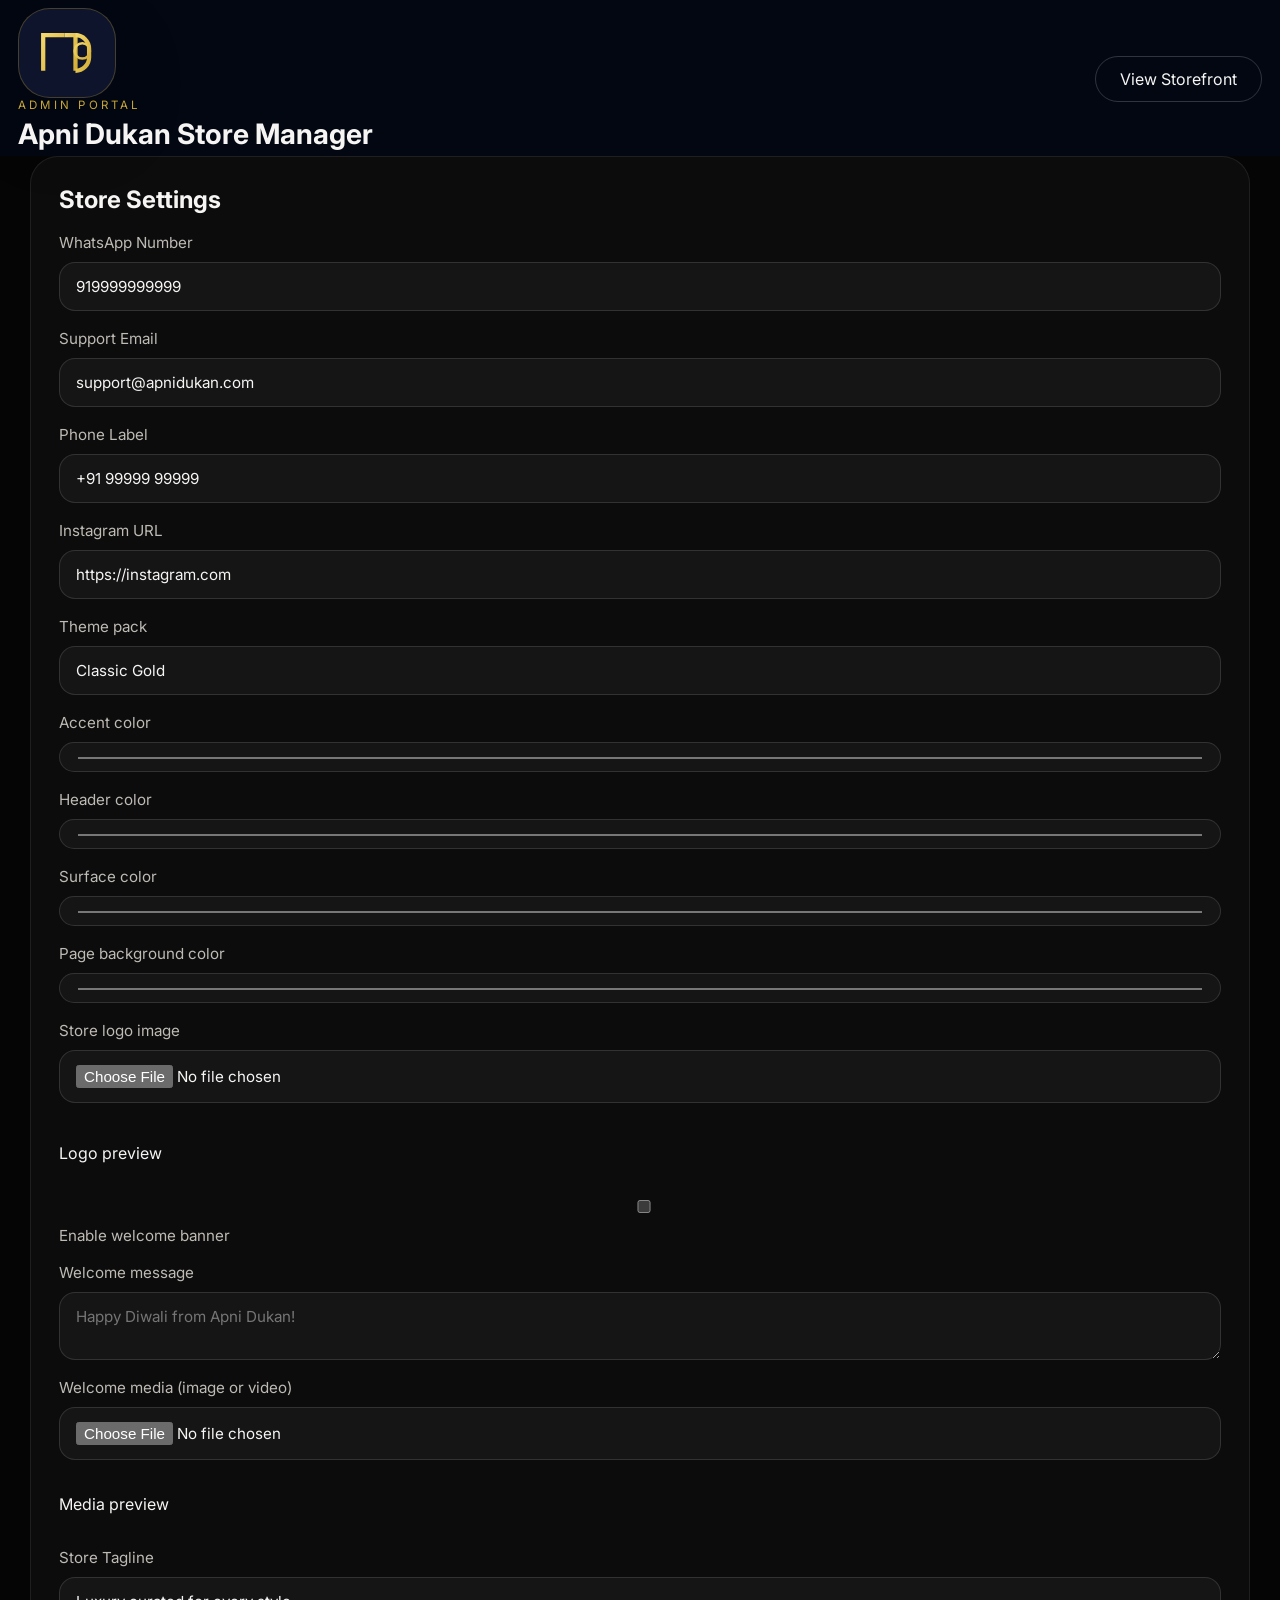
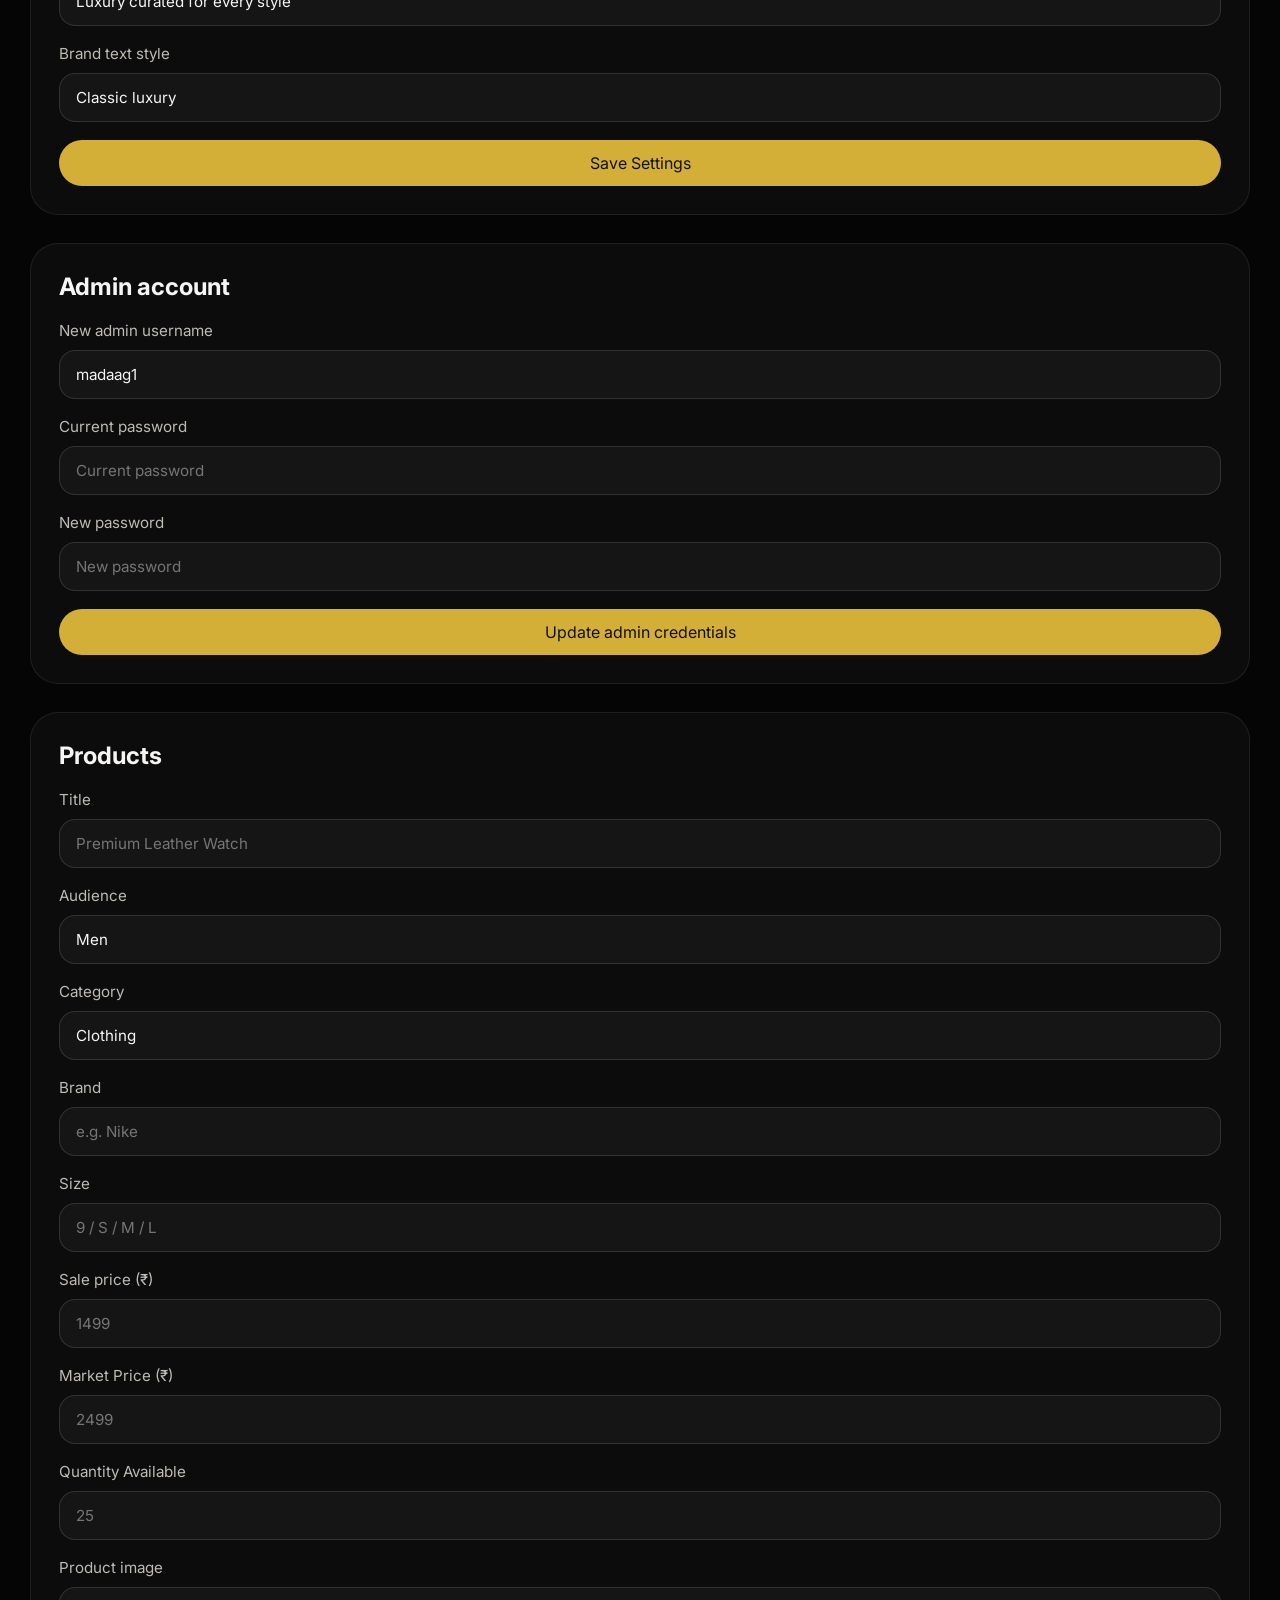
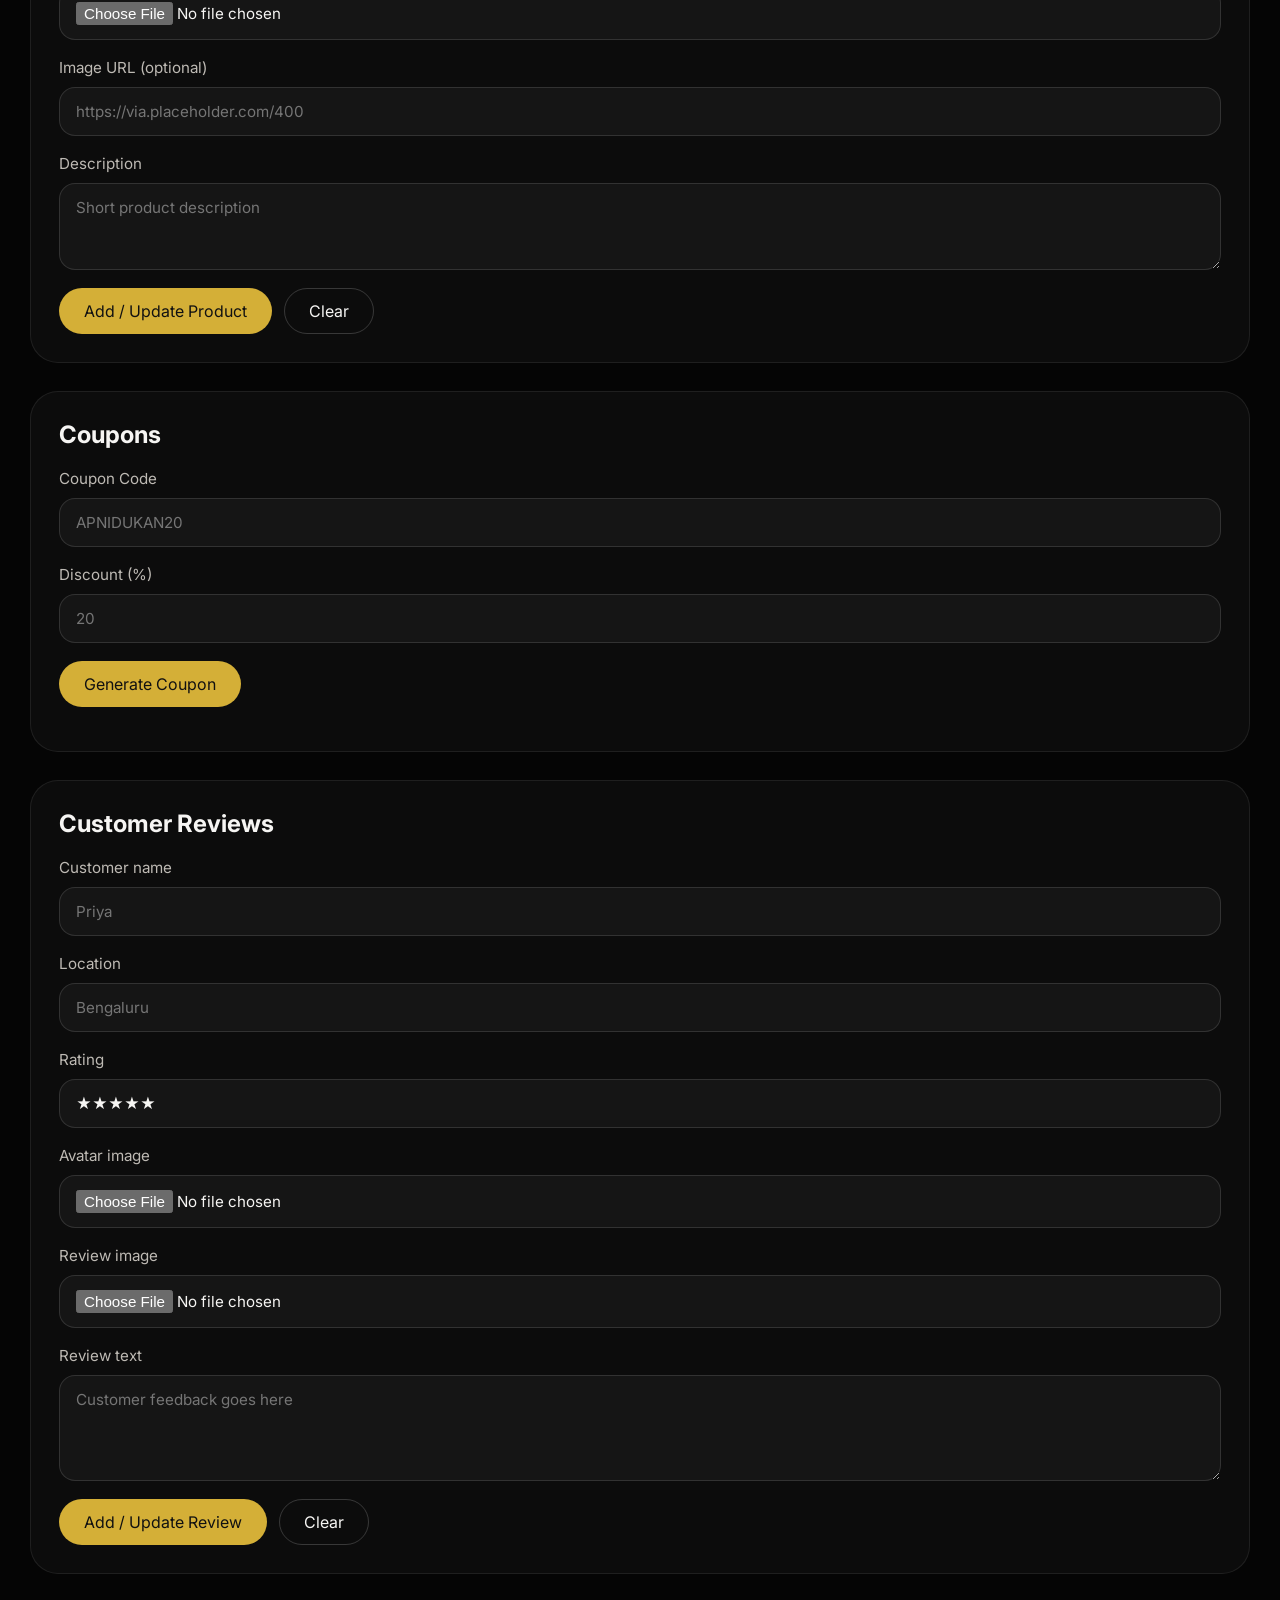
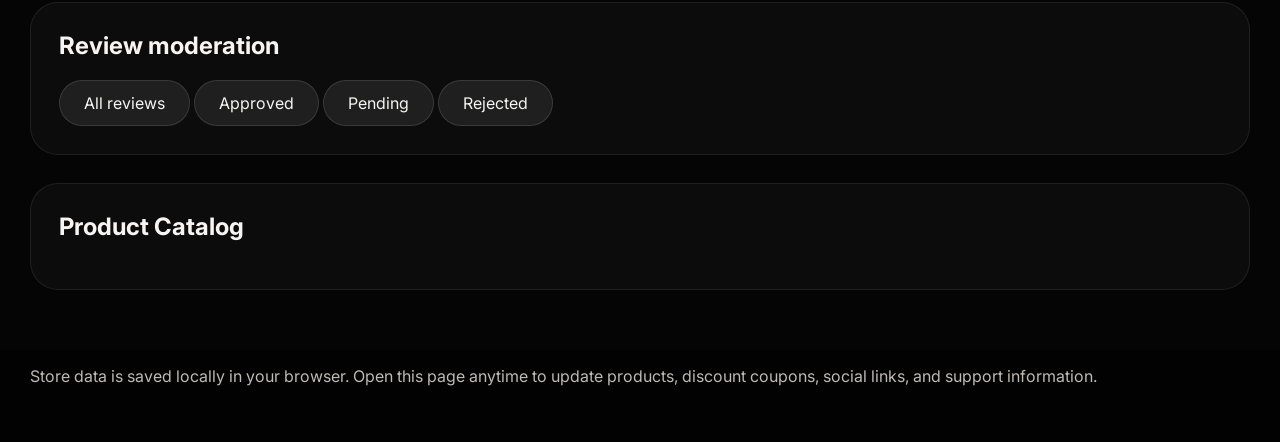
==== admin.html @ c13f2eea "Initial commit" ====
<!DOCTYPE html>
<html lang="en">
<head>
  <meta charset="UTF-8" />
  <meta name="viewport" content="width=device-width, initial-scale=1.0" />
  <title>Apni Dukan Admin Portal</title>
  <link rel="preconnect" href="https://fonts.googleapis.com" />
  <link rel="preconnect" href="https://fonts.gstatic.com" crossorigin />
  <link href="https://fonts.googleapis.com/css2?family=Inter:wght@400;500;600;700;800&display=swap" rel="stylesheet" />
  <link rel="stylesheet" href="styles.css" />
</head>
<body class="admin-body">
  <header class="admin-header">
    <div class="admin-brand">
      <div class="logo-mark admin-logo-mark">
        <svg viewBox="0 0 160 120" class="logo-svg" aria-hidden="true">
          <defs>
            <linearGradient id="goldGradAdmin" x1="0%" y1="0%" x2="100%" y2="100%">
              <stop offset="0%" stop-color="#f4d86c" />
              <stop offset="100%" stop-color="#d4af37" />
            </linearGradient>
          </defs>
          <g fill="none" stroke="url(#goldGradAdmin)" stroke-width="10">
            <path d="M24 102 L24 18 L74 18" />
            <path d="M74 18 L100 18 L100 102" />
            <path d="M100 18 A32 32 0 0 1 132 50 L132 70 A32 32 0 0 1 100 102" />
          </g>
          <circle cx="116" cy="55" r="18" fill="none" stroke="url(#goldGradAdmin)" stroke-width="6" />
          <line x1="116" y1="55" x2="116" y2="42" stroke="url(#goldGradAdmin)" stroke-width="4" />
          <line x1="116" y1="55" x2="130" y2="55" stroke="url(#goldGradAdmin)" stroke-width="4" />
        </svg>
      </div>
      <div>
        <p class="eyebrow">Admin Portal</p>
        <h1>Apni Dukan Store Manager</h1>
      </div>
    </div>
    <a class="button button-ghost" href="index.html">View Storefront</a>
  </header>

  <main class="admin-main">
    <section class="admin-panel">
      <div class="admin-section">
        <h2>Store Settings</h2>
        <form id="settingsForm" class="form-grid">
          <label>
            WhatsApp Number
            <input type="text" id="whatsappNumber" placeholder="919999999999" />
          </label>
          <label>
            Support Email
            <input type="email" id="supportEmail" placeholder="support@apnidukan.com" />
          </label>
          <label>
            Phone Label
            <input type="text" id="supportPhone" placeholder="+91 99999 99999" />
          </label>
          <label>
            Instagram URL
            <input type="url" id="instagramUrl" placeholder="https://instagram.com/apnidukan" />
          </label>
          <label>
            Theme pack
            <select id="themePack">
              <option value="default">Classic Gold</option>
              <option value="midnight">Midnight Luxe</option>
              <option value="ivory">Ivory Premium</option>
              <option value="noir">Noir Elegance</option>
            </select>
          </label>
          <label>
            Accent color
            <input type="color" id="accentColor" value="#d4af37" />
          </label>
          <label>
            Header color
            <input type="color" id="headerColor" value="#05070f" />
          </label>
          <label>
            Surface color
            <input type="color" id="surfaceColor" value="rgba(255,255,255,0.05)" />
          </label>
          <label>
            Page background color
            <input type="color" id="backgroundColor" value="#050505" />
          </label>
          <label>
            Store logo image
            <input type="file" id="logoUpload" accept="image/*" />
          </label>
          <div class="logo-preview">
            <p>Logo preview</p>
            <img id="logoPreview" src="" alt="Logo preview" />
          </div>
          <label class="checkbox-label">
            <input type="checkbox" id="welcomeEnabled" />
            Enable welcome banner
          </label>
          <label>
            Welcome message
            <textarea id="welcomeMessage" rows="2" placeholder="Happy Diwali from Apni Dukan!"></textarea>
          </label>
          <label>
            Welcome media (image or video)
            <input type="file" id="welcomeMediaUpload" accept="image/*,video/*" />
          </label>
          <div class="welcome-preview">
            <p>Media preview</p>
            <div id="welcomeMediaPreview" class="welcome-media-preview"></div>
          </div>
          <label>
            Store Tagline
            <input type="text" id="storeTagline" placeholder="Luxury curated for every style" />
          </label>
          <label>
            Brand text style
            <select id="brandTextStyle">
              <option value="classic">Classic luxury</option>
              <option value="glam">Glam gold</option>
              <option value="modern">Modern luxe</option>
            </select>
          </label>
          <button type="button" class="button button-primary" id="saveSettings">Save Settings</button>
        </form>
      </div>

      <div class="admin-section">
        <h2>Admin account</h2>
        <form id="adminAccountForm" class="form-grid">
          <label>
            New admin username
            <input type="text" id="newAdminUsername" placeholder="madaag1" />
          </label>
          <label>
            Current password
            <input type="password" id="currentAdminPassword" placeholder="Current password" />
          </label>
          <label>
            New password
            <input type="password" id="newAdminPassword" placeholder="New password" />
          </label>
          <button type="button" class="button button-primary" id="saveAdminAccount">Update admin credentials</button>
        </form>
      </div>

      <div class="admin-section">
        <h2>Products</h2>
        <form id="productForm" class="form-grid">
          <label>
            Title
            <input type="text" id="productTitle" placeholder="Premium Leather Watch" required />
          </label>
          <label>
            Audience
            <select id="productAudience">
              <option value="Men">Men</option>
              <option value="Women">Women</option>
              <option value="Kids">Kids</option>
              <option value="Unisex">Unisex</option>
            </select>
          </label>
          <label>
            Category
            <select id="productCategory">
              <option value="Clothing">Clothing</option>
              <option value="Footwear">Footwear</option>
              <option value="Watches">Watches</option>
              <option value="Sunglasses">Sunglasses</option>
              <option value="Perfume">Perfume</option>
              <option value="Belts">Belts</option>
              <option value="Wallets">Wallets</option>
              <option value="Handbags">Handbags</option>
              <option value="Tie">Tie</option>
              <option value="Brooch">Brooch</option>
              <option value="Accessories">Accessories</option>
              <option value="Home">Home</option>
              <option value="Other">Other</option>
            </select>
          </label>
          <label>
            Brand
            <input type="text" id="productBrand" placeholder="e.g. Nike" />
          </label>
          <label>
            Size
            <input type="text" id="productSize" placeholder="9 / S / M / L" />
          </label>
          <label>
            Sale price (₹)
            <input type="number" id="productPrice" placeholder="1499" required />
          </label>
          <label>
            Market Price (₹)
            <input type="number" id="productMarketPrice" placeholder="2499" required />
          </label>
          <label>
            Quantity Available
            <input type="number" id="productQty" placeholder="25" required />
          </label>
          <label>
            Product image
            <input type="file" id="productImageUpload" accept="image/*" />
          </label>
          <label>
            Image URL (optional)
            <input type="url" id="productImage" placeholder="https://via.placeholder.com/400" />
          </label>
          <label class="span-full">
            Description
            <textarea id="productDescription" rows="3" placeholder="Short product description"></textarea>
          </label>
          <div class="button-row span-full">
            <button type="button" class="button button-primary" id="saveProduct">Add / Update Product</button>
            <button type="button" class="button button-ghost" id="clearProduct">Clear</button>
          </div>
        </form>
      </div>

      <div class="admin-section">
        <h2>Coupons</h2>
        <form id="couponForm" class="form-grid">
          <label>
            Coupon Code
            <input type="text" id="couponCode" placeholder="APNIDUKAN20" />
          </label>
          <label>
            Discount (%)
            <input type="number" id="couponDiscount" placeholder="20" />
          </label>
          <div class="button-row span-full">
            <button type="button" class="button button-primary" id="generateCoupon">Generate Coupon</button>
          </div>
        </form>
        <div class="coupon-list" id="couponList"></div>
      </div>

      <div class="admin-section">
        <h2>Customer Reviews</h2>
        <form id="testimonialForm" class="form-grid">
          <label>
            Customer name
            <input type="text" id="testimonialName" placeholder="Priya" required />
          </label>
          <label>
            Location
            <input type="text" id="testimonialLocation" placeholder="Bengaluru" required />
          </label>
          <label>
            Rating
            <select id="testimonialRating">
              <option value="5">★★★★★</option>
              <option value="4">★★★★☆</option>
              <option value="3">★★★☆☆</option>
              <option value="2">★★☆☆☆</option>
              <option value="1">★☆☆☆☆</option>
            </select>
          </label>
          <label>
            Avatar image
            <input type="file" id="testimonialAvatarUpload" accept="image/*" />
          </label>
          <label>
            Review image
            <input type="file" id="testimonialImageUpload" accept="image/*" />
          </label>
          <label class="span-full">
            Review text
            <textarea id="testimonialQuote" rows="4" placeholder="Customer feedback goes here" required></textarea>
          </label>
          <div class="button-row span-full">
            <button type="button" class="button button-primary" id="saveTestimonial">Add / Update Review</button>
            <button type="button" class="button button-ghost" id="clearTestimonial">Clear</button>
          </div>
        </form>
        <div id="testimonialList" class="product-list"></div>
      </div>

      <div class="admin-section">
        <h2>Review moderation</h2>
        <div class="review-controls">
          <button type="button" class="button button-secondary" id="showAllReviews">All reviews</button>
          <button type="button" class="button button-secondary" id="showApprovedReviews">Approved</button>
          <button type="button" class="button button-secondary" id="showPendingReviews">Pending</button>
          <button type="button" class="button button-secondary" id="showRejectedReviews">Rejected</button>
        </div>
      </div>

      <div class="admin-section">
        <h2>Product Catalog</h2>
        <div id="productList" class="product-list"></div>
      </div>
    </section>
  </main>

  <footer class="admin-footer">
    <p>Store data is saved locally in your browser. Open this page anytime to update products, discount coupons, social links, and support information.</p>
  </footer>

  <script src="admin.js"></script>
</body>
</html>
---- styles.css ----
:root {
  color-scheme: dark;
  --bg: #050505;
  --surface: rgba(255,255,255,.05);
  --surface-strong: rgba(255,255,255,.1);
  --header-bg: rgba(3,8,20,0.95);
  --text: #f6f5f3;
  --muted: #bebab4;
  --accent: #d4af37;
  --accent-soft: rgba(212,175,55,.18);
  --border: rgba(255,255,255,.08);
  --radius: 24px;
  font-family: 'Inter', sans-serif;
}

.site-header,
.admin-header {
  background: var(--header-bg, rgba(3, 8, 20, 0.95));
}

.site-main,
.admin-main,
.admin-panel {
  background: var(--bg);
}

.section-surface,
.product-card,
.review-preview-image,
.form-grid input,
.form-grid select,
.form-grid textarea,
.button,
.button-ghost,
.toast-message {
  background: var(--surface);
}

html, body {
  margin: 0;
  min-height: 100%;
  background: var(--bg-gradient, linear-gradient(180deg, #070707 0%, #020202 100%));
  color: var(--text);
}

* {
  box-sizing: border-box;
}

img {
  max-width: 100%;
  display: block;
}

a {
  color: inherit;
  text-decoration: none;
}

a:hover {
  color: #fff;
}

button, input, select, textarea {
  font: inherit;
}

.site-header, .admin-header {
  width: 100%;
  max-width: none;
  margin: 0;
  padding: 8px 18px 6px;
  display: flex;
  justify-content: space-between;
  gap: 16px;
  align-items: center;
}

.site-header {
  flex-direction: column;
  align-items: stretch;
  gap: 8px;
}

.site-header-top {
  display: flex;
  align-items: center;
  justify-content: space-between;
  gap: 18px;
  flex-wrap: wrap;
}

.primary-nav {
  display: flex;
  flex-wrap: wrap;
  gap: 14px;
  padding: 10px 0 0;
  border-top: 1px solid rgba(255,255,255,.08);
}

.primary-nav a {
  color: var(--muted);
  font-size: 0.94rem;
  font-weight: 600;
  padding: 10px 12px;
  border-radius: 999px;
  transition: background .2s ease, color .2s ease;
}

.primary-nav a:hover {
  color: #fff;
  background: rgba(212,175,55,.14);
}

.search-bar {
  display: flex;
  align-items: center;
  width: 440px;
  max-width: 100%;
  background: rgba(255,255,255,.08);
  border: 1px solid rgba(255,255,255,.12);
  border-radius: 999px;
  overflow: hidden;
}

.search-bar input {
  flex: 1;
  border: none;
  outline: none;
  padding: 14px 16px;
  background: transparent;
  color: var(--text);
}

.search-bar input::placeholder {
  color: rgba(255,255,255,.62);
}

.search-bar button {
  border: none;
  background: rgba(212,175,55,.95);
  color: #0c1017;
  font-weight: 700;
  padding: 13px 18px;
  border-radius: 0 999px 999px 0;
  cursor: pointer;
}

.header-actions {
  display: flex;
  gap: 12px;
  flex-wrap: wrap;
  align-items: center;
}

.header-link {
  color: var(--muted);
  font-size: .95rem;
  font-weight: 600;
  padding: 10px 14px;
  border-radius: 999px;
  border: 1px solid transparent;
  transition: background .2s ease, color .2s ease, border-color .2s ease;
}

.header-link:hover {
  color: #fff;
  background: rgba(255,255,255,.08);
}

.header-cart {
  color: #0c1017;
  background: #f3d980;
  border-color: rgba(212,175,55,.28);
}

.header-cart:hover {
  background: #ffe27d;
}

.site-header .brand {
  gap: 14px;
}

.brand {
  display: flex;
  align-items: center;
  gap: 18px;
}

.logo-mark {
  display: inline-flex;
  align-items: center;
  gap: 12px;
  padding: 12px 16px;
  border: 1px solid rgba(212, 175, 55, 0.28);
  border-radius: 32px;
  background: rgba(16, 23, 48, 0.88);
  box-shadow: 0 32px 72px rgba(0, 0, 0, 0.18);
}

.logo-svg {
  width: 68px;
  height: 68px;
}

.logo-copy {
  display: grid;
  line-height: 1.1;
}

.logo-copy .eyebrow {
  margin: 0;
  font-size: 0.78rem;
  color: rgba(255, 255, 255, 0.72);
  letter-spacing: 0.26em;
  text-transform: uppercase;
}

.logo-copy strong {
  font-size: 1.15rem;
  color: #f4e7a4;
  letter-spacing: 0.08em;
}

.nav-dropdown {
  position: relative;
}

.dropdown-toggle {
  display: inline-flex;
  align-items: center;
  gap: 6px;
  padding: 10px 14px;
  border-radius: 999px;
  border: none;
  background: rgba(255,255,255,.08);
  color: var(--muted);
  cursor: pointer;
  transition: background .2s ease, color .2s ease;
}

.dropdown-toggle:hover,
.dropdown-toggle:focus {
  background: rgba(212,175,55,.14);
  color: #fff;
}

.dropdown-menu {
  position: absolute;
  top: 100%;
  left: 0;
  min-width: 260px;
  padding: 16px;
  margin-top: 10px;
  border-radius: 24px;
  background: rgba(6, 12, 22, 0.98);
  border: 1px solid rgba(255,255,255,.08);
  box-shadow: 0 24px 64px rgba(0,0,0,.28);
  display: grid;
  gap: 16px;
  z-index: 80;
  opacity: 0;
  visibility: hidden;
  transform: translateY(10px);
  transition: opacity .18s ease, transform .18s ease, visibility .18s ease;
}

.nav-dropdown:hover .dropdown-menu,
.nav-dropdown:focus-within .dropdown-menu {
  opacity: 1;
  visibility: visible;
  transform: translateY(0);
}

.dropdown-column {
  display: grid;
  gap: 10px;
}

.dropdown-column strong {
  color: var(--text);
  margin-bottom: 8px;
}

.dropdown-submenu {
  grid-column: span 2;
  padding-top: 14px;
  border-top: 1px solid rgba(255,255,255,.08);
}

.submenu-items {
  display: grid;
  gap: 10px;
  margin-top: 10px;
}

.dropdown-back {
  width: 100%;
  justify-content: center;
  background: rgba(255,255,255,.05);
  border: 1px solid rgba(255,255,255,.12);
}

.dropdown-item {
  display: inline-flex;
  align-items: center;
  background: rgba(255,255,255,.05);
  color: var(--text);
  border: none;
  border-radius: 14px;
  padding: 12px 14px;
  text-align: left;
  cursor: pointer;
  transition: transform .2s ease, background .2s ease, color .2s ease;
  text-decoration: none;
}

.dropdown-item:hover {
  background: rgba(212,175,55,.16);
  color: #fff;
  transform: translateX(4px);
}

.filters-panel {
  display: grid;
  gap: 14px;
  padding: 18px;
  margin-bottom: 24px;
  border-radius: 26px;
  background: rgba(255,255,255,.04);
  border: 1px solid rgba(255,255,255,.08);
}

.filter-group {
  display: grid;
  gap: 8px;
}

.filter-group label {
  display: grid;
  gap: 8px;
  color: var(--text);
  font-size: .95rem;
}

.filters-panel input,
.filters-panel select {
  width: 100%;
  padding: 12px 14px;
  border-radius: 16px;
  border: 1px solid rgba(255,255,255,.18);
  background: rgba(255,255,255,.12);
  color: var(--text);
  outline: none;
  box-shadow: inset 0 0 0 1px rgba(255,255,255,.05);
  transition: border-color .18s ease, box-shadow .18s ease, background .18s ease;
}

.filters-panel select {
  color: #f6f5f3;
  background: rgba(18, 24, 40, .88);
  border: 1px solid rgba(255,255,255,.16);
}

.filters-panel select option {
  color: #f6f5f3;
  background: #0d1321;
}

.filters-panel input:focus,
.filters-panel select:focus {
  border-color: rgba(212,175,55,.85);
  box-shadow: 0 0 0 4px rgba(212,175,55,.12);
}

.filter-range {
  grid-template-columns: repeat(auto-fit, minmax(140px, 1fr));
}

.category-action {
  text-align: left;
  border: none;
  cursor: pointer;
  padding: 30px;
  background: rgba(255,255,255,.04);
}

.category-action:hover {
  background: rgba(212,175,55,.12);
}

.brand-text-classic {
  font-family: 'Playfair Display', serif;
  letter-spacing: 0.18em;
  text-transform: uppercase;
  color: #f8e89b;
}

.brand-text-glam {
  font-family: 'Cinzel', serif;
  letter-spacing: 0.24em;
  text-transform: uppercase;
  color: #f5d472;
  text-shadow: 0 0 12px rgba(212, 175, 55, .55);
}

.brand-text-modern {
  font-family: 'Inter', sans-serif;
  letter-spacing: 0.12em;
  text-transform: uppercase;
  color: #fff;
  font-weight: 800;
}

.admin-logo-mark {
  padding: 10px 14px;
}

.eyebrow {
  text-transform: uppercase;
  letter-spacing: .28em;
  font-size: .72rem;
  color: rgba(212, 175, 55, 0.95);
  margin: 0 0 8px;
}

.site-header {
  background: var(--header-bg, rgba(3, 8, 20, 0.88));
  position: sticky;
  top: 0;
  z-index: 20;
  backdrop-filter: blur(18px);
  border-bottom: 1px solid rgba(255, 255, 255, 0.08);
}

body {
  background: radial-gradient(circle at top, rgba(212, 175, 55, 0.14), transparent 30%), linear-gradient(180deg, #05070f 0%, #090d1e 100%);
}

.button-primary {
  background: var(--accent);
  color: #0d101a;
}

.button-secondary,
.button-ghost {
  background: rgba(255, 255, 255, 0.08);
  color: var(--text);
  border-color: rgba(212, 175, 55, 0.18);
}

.login-card {
  background: rgba(255,255,255,.05);
  border: 1px solid rgba(255,255,255,.12);
  border-radius: 28px;
  padding: 28px;
  max-width: 520px;
  margin: 0 auto;
}

.login-card form {
  display: grid;
  gap: 18px;
}

.login-card label {
  display: grid;
  gap: 10px;
  font-weight: 500;
  color: var(--text);
}

.login-card input {
  width: 100%;
  border: 1px solid rgba(255,255,255,.18);
  border-radius: 16px;
  padding: 14px 16px;
  background: rgba(255,255,255,.06);
  color: var(--text);
}

.login-card input::placeholder {
  color: rgba(255,255,255,.55);
}

.login-note {
  margin-top: 12px;
  color: var(--muted);
  font-size: .95rem;
}

.product-card {
  display: grid;
  gap: 18px;
  padding: 18px;
  border-radius: 26px;
  background: rgba(255,255,255,.05);
  border: 1px solid rgba(255,255,255,.08);
}

.product-type-label {
  display: inline-flex;
  align-items: center;
  gap: 10px;
  font-size: .95rem;
  color: var(--muted);
}

.product-price-row {
  display: flex;
  flex-wrap: wrap;
  gap: 16px;
  align-items: baseline;
}

.product-price-row .product-price {
  font-size: 1.4rem;
  font-weight: 800;
}

.product-price-row .product-market {
  text-decoration: line-through;
  color: rgba(255,255,255,.65);
}

.product-discount {
  color: var(--accent);
  font-weight: 700;
}

.product-detail {
  margin: 8px 0 0;
  color: rgba(255,255,255,.78);
  font-size: .95rem;
  line-height: 1.5;
}

.testimonial-image {
  width: 100%;
  border-radius: 20px;
  margin-top: 18px;
  max-height: 260px;
  object-fit: cover;
}

.product-info {
  display: grid;
  gap: 18px;
}

.product-actions {
  display: flex;
  flex-wrap: wrap;
  align-items: center;
  justify-content: space-between;
  gap: 12px;
}

.product-grid {
  display: grid;
  grid-template-columns: repeat(auto-fit, minmax(280px, 1fr));
  gap: 24px;
}

@media (min-width: 1300px) {
  .product-grid {
    grid-template-columns: repeat(4, minmax(240px, 1fr));
  }
}

@media (max-width: 780px) {
  .hero-actions,
  .product-actions,
  .header-actions,
  .hero-features,
  .login-extra-actions,
  .login-toggle {
    flex-direction: column;
    align-items: stretch;
  }
}

.login-card {
  background: rgba(255,255,255,.05);
  border: 1px solid rgba(255,255,255,.12);
  border-radius: 28px;
  padding: 28px;
  max-width: 620px;
  margin: 0 auto;
}

.login-toggle {
  display: flex;
  gap: 10px;
  margin-bottom: 22px;
  flex-wrap: wrap;
}

.tab-button {
  flex: 1;
  min-width: 120px;
  border: 1px solid rgba(255,255,255,.16);
  border-radius: 999px;
  padding: 12px 16px;
  background: rgba(255,255,255,.06);
  color: var(--text);
  cursor: pointer;
  transition: background .2s ease, color .2s ease, border-color .2s ease;
}

.tab-button.active {
  background: var(--accent);
  color: #0d101a;
  border-color: rgba(255,255,255,.18);
}

.form-row {
  display: grid;
  gap: 18px;
}

.hidden {
  display: none !important;
}

.login-card label {
  display: grid;
  gap: 12px;
  font-weight: 500;
  color: var(--text);
}

.login-card input {
  width: 100%;
  border: 1px solid rgba(255,255,255,.18);
  border-radius: 16px;
  padding: 14px 16px;
  background: rgba(255,255,255,.06);
  color: var(--text);
}

.login-card input::placeholder {
  color: rgba(255,255,255,.55);
}

.login-extra-actions {
  display: flex;
  flex-wrap: wrap;
  gap: 12px;
}

.login-note {
  margin-top: 14px;
  color: var(--muted);
  font-size: .95rem;
}

.review-preview-top {
  display: flex;
  justify-content: space-between;
  flex-wrap: wrap;
  gap: 12px;
  align-items: center;
}

.review-status-badge {
  padding: 6px 12px;
  border-radius: 999px;
  font-size: .85rem;
  font-weight: 700;
  text-transform: uppercase;
  letter-spacing: .08em;
}

.review-status-badge.approved {
  background: rgba(40, 167, 69, .16);
  color: #28a745;
}

.review-status-badge.pending {
  background: rgba(255, 193, 7, .16);
  color: #ffc107;
}

.review-status-badge.rejected {
  background: rgba(220, 53, 69, .16);
  color: #dc3545;
}

.review-row {
  border: 1px solid rgba(255,255,255,.08);
  border-radius: 22px;
  padding: 20px;
  margin-bottom: 18px;
  background: rgba(255,255,255,.04);
}

.review-row.review-status-rejected {
  opacity: .85;
}

.review-preview-image {
  margin-top: 14px;
  width: 100%;
  border-radius: 18px;
  border: 1px solid rgba(255,255,255,.12);
  max-height: 260px;
  object-fit: cover;
}

.theme-default {
  --bg: #050505;
  --surface: rgba(255,255,255,.05);
  --surface-strong: rgba(255,255,255,.1);
  --text: #f6f5f3;
  --muted: #bebab4;
  --accent: #d4af37;
  --border: rgba(255,255,255,.08);
  --bg-gradient: radial-gradient(circle at top, rgba(212,175,55,.12), transparent 30%), linear-gradient(180deg, #070707 0%, #020202 100%);
}

.theme-midnight {
  --bg: #070c19;
  --surface: rgba(255,255,255,.06);
  --surface-strong: rgba(255,255,255,.12);
  --text: #f8f4ea;
  --muted: #cbbf9a;
  --accent: #ffd36e;
  --border: rgba(255,255,255,.1);
  --bg-gradient: radial-gradient(circle at top, rgba(255,211,134,.14), transparent 28%), linear-gradient(180deg, #050919 0%, #070e21 100%);
}

.theme-ivory {
  --bg: #f8f4ec;
  --surface: rgba(18, 21, 31, .08);
  --surface-strong: rgba(18, 21, 31, .12);
  --text: #10121a;
  --muted: #5e5a54;
  --accent: #b98d30;
  --border: rgba(16, 20, 31, .12);
  --bg-gradient: linear-gradient(180deg, #fbf7f2 0%, #eae2d2 100%);
}

.theme-noir {
  --bg: #040509;
  --surface: rgba(255,255,255,.05);
  --surface-strong: rgba(255,255,255,.12);
  --text: #eef0f5;
  --muted: #a8a9b3;
  --accent: #c6a76d;
  --border: rgba(255,255,255,.1);
  --bg-gradient: radial-gradient(circle at top, rgba(198,167,109,.12), transparent 24%), linear-gradient(180deg, #020204 0%, #07090f 100%);
}

body {
  background: var(--bg-gradient);
  color: var(--text);
  min-height: 100vh;
}

.site-header {
  background: rgba(3, 8, 20, 0.95);
  position: sticky;
  top: 0;
  z-index: 50;
  backdrop-filter: blur(18px);
  border-bottom: 1px solid rgba(255,255,255,.08);
  box-shadow: 0 18px 60px rgba(0,0,0,.25);
}

.floating-actions {
  position: fixed;
  right: 24px;
  bottom: 24px;
  display: grid;
  align-items: end;
  gap: 14px;
  z-index: 40;
}

.floating-button {
  display: inline-flex;
  align-items: center;
  justify-content: center;
  gap: 10px;
  min-width: 54px;
  padding: 10px;
  border-radius: 999px;
  overflow: hidden;
  width: 54px;
  text-align: center;
  transition: width .22s ease, transform .22s ease, box-shadow .22s ease, background .22s ease, border-color .22s ease;
}

.floating-button:hover {
  width: 170px;
  justify-content: space-between;
}

.floating-button .floating-label {
  opacity: 0;
  width: 0;
  white-space: nowrap;
  overflow: hidden;
  transition: opacity .18s ease, width .18s ease;
}

.floating-button:hover .floating-label {
  opacity: 1;
  width: auto;
}
  color: #fff;
  font-weight: 700;
  letter-spacing: .03em;
  box-shadow: 0 24px 70px rgba(0,0,0,.24);
  border: 1px solid rgba(255,255,255,.1);
  backdrop-filter: blur(12px);
  background: rgba(9, 14, 26, 0.92);
  transition: transform .22s ease, box-shadow .22s ease, background .22s ease, border-color .22s ease;
}

.floating-button:hover {
  transform: translateY(-2px);
  box-shadow: 0 30px 90px rgba(0,0,0,.28);
  background: rgba(12, 20, 35, 0.96);
  border-color: rgba(255,255,255,.14);
}

.floating-button .icon {
  width: 26px;
  height: 26px;
  display: inline-flex;
  align-items: center;
  justify-content: center;
  border-radius: 50%;
  background: rgba(255,255,255,.12);
  box-shadow: inset 0 0 0 1px rgba(255,255,255,.08);
  flex-shrink: 0;
}

.floating-label {
  display: inline-flex;
  align-items: center;
  gap: 8px;
}

.button-instagram {
  background: linear-gradient(135deg, #feda75 0%, #fa7e1e 28%, #d62976 54%, #962fbf 82%, #4f5bd5 100%);
  border-color: transparent;
}

.button-whatsapp {
  background: linear-gradient(135deg, #25d366 0%, #1da851 55%, #128c7e 100%);
  border-color: transparent;
}

.button-home {
  background: rgba(255,255,255,.1);
  color: #fff;
  border-color: rgba(255,255,255,.16);
}

.button-home:hover {
  background: rgba(255,255,255,.16);
}

.topnav a {
  color: rgba(255,255,255,.82);
  transition: color .2s ease, transform .2s ease;
}

.topnav a:hover {
  color: #fff;
  transform: translateY(-1px);
}

.hero-tag {
  display: inline-flex;
  align-items: center;
  gap: 10px;
  margin-bottom: 18px;
  font-size: .92rem;
  letter-spacing: .18em;
  text-transform: uppercase;
  color: var(--accent);
}

.hero-subtitle {
  display: block;
  margin-top: 10px;
  font-size: 1.1rem;
  font-weight: 400;
  color: var(--muted);
}

.hero-actions {
  display: flex;
  flex-wrap: wrap;
  gap: 16px;
  margin-top: 30px;
}

.hero-features {
  margin-top: 28px;
  display: grid;
  grid-template-columns: repeat(3, minmax(140px, 1fr));
  gap: 14px;
}

.hero-features span {
  padding: 16px 20px;
  border-radius: 16px;
  background: rgba(255,255,255,.06);
  border: 1px solid rgba(255,255,255,.1);
  box-shadow: inset 0 0 0 1px rgba(255,255,255,.01);
}

.hero-features span {
  padding: 14px 16px;
  border-radius: 18px;
  background: rgba(255,255,255,.05);
  color: var(--text);
  text-align: center;
  font-size: .95rem;
  border: 1px solid rgba(255,255,255,.08);
}

.visual-card {
  position: relative;
  padding: 34px;
  border-radius: 40px;
  overflow: hidden;
  background: linear-gradient(180deg, rgba(255,255,255,.08), rgba(255,255,255,.01));
  border: 1px solid rgba(255,255,255,.08);
  min-height: 440px;
  display: flex;
  flex-direction: column;
  justify-content: space-between;
  box-shadow: 0 40px 90px rgba(0,0,0,.18);
}

.visual-spotlight {
  position: absolute;
  inset: 0;
  background: radial-gradient(circle at top left, rgba(212, 175, 55, 0.18), transparent 32%),
              radial-gradient(circle at bottom right, rgba(255, 255, 255, 0.08), transparent 25%);
  pointer-events: none;
}

.visual-content {
  position: relative;
  z-index: 1;
}

.visual-content .eyebrow {
  margin-bottom: 18px;
}

.visual-content h3 {
  margin: 0 0 14px;
  font-size: 2rem;
}

.visual-meta {
  display: flex;
  align-items: center;
  gap: 14px;
  margin: 22px 0;
}

.visual-meta span {
  border-radius: 999px;
  padding: 10px 14px;
  background: rgba(255,255,255,.05);
}

.visual-meta .badge {
  background: rgba(212,175,55,.18);
  color: var(--accent);
  font-weight: 700;
}

.hero-visual {
  position: relative;
}

.hero-copy h2 {
  margin: 0;
  font-family: 'Playfair Display', serif;
  font-size: clamp(3rem, 4vw, 4.8rem);
  line-height: 1.02;
}

.hero-copy p {
  max-width: 620px;
  margin: 24px 0;
  color: var(--muted);
  font-size: 1.05rem;
  line-height: 1.9;
}

.logo-preview {
  display: grid;
  gap: 10px;
  margin-top: 6px;
}

.logo-preview img {
  width: 160px;
  max-width: 100%;
  border-radius: 16px;
  border: 1px solid rgba(255,255,255,.12);
  background: rgba(255,255,255,.04);
}

.admin-body.theme-ivory .admin-header,
.admin-body.theme-noir .admin-header,
.admin-body.theme-midnight .admin-header,
.admin-body.theme-default .admin-header {
  background: rgba(3, 8, 20, 0.85);
}


.site-logo {
  width: 72px;
  height: auto;
  display: block;
  border-radius: 18px;
}

.logo-preview {
  display: grid;
  gap: 10px;
  margin-top: 6px;
}

.logo-preview img {
  width: 160px;
  max-width: 100%;
  border-radius: 16px;
  border: 1px solid rgba(255,255,255,.12);
  background: rgba(255,255,255,.04);
}

.admin-body.theme-ivory .admin-header,
.admin-body.theme-noir .admin-header,
.admin-body.theme-midnight .admin-header,
.admin-body.theme-default .admin-header {
  background: rgba(3, 8, 20, 0.85);
}

.hero-card {
  background: rgba(255,255,255,.04);
  border: 1px solid rgba(255,255,255,.08);
  padding: 36px;
  min-height: 340px;
}

.site-header h1, .admin-header h1 {
  margin: 0;
  font-size: clamp(1.5rem, 2.2vw, 2.4rem);
  line-height: 1.05;
}

.topnav {
  display: flex;
  flex-wrap: wrap;
  gap: 18px;
  align-items: center;
}

.topnav a {
  color: rgba(255,255,255,.8);
  font-size: .98rem;
  transition: color .2s ease;
}

.topnav a:hover {
  color: #fff;
}

.social-action-bar {
  display: flex;
  gap: 10px;
  align-items: center;
  margin-top: 18px;
}

.social-action-bar .button-social {
  display: inline-flex;
  align-items: center;
  gap: 10px;
  padding: 10px 16px;
  min-width: 140px;
  border-radius: 999px;
}

.button {
  display: inline-flex;
  align-items: center;
  justify-content: center;
  border-radius: 999px;
  border: 1px solid transparent;
  padding: 12px 24px;
  cursor: pointer;
  transition: transform .2s ease, background .2s ease, color .2s ease;
}

.button:hover {
  transform: translateY(-1px);
}

.button-primary {
  background: var(--accent);
  color: #111;
  border-color: transparent;
}

.button-secondary {
  background: rgba(255,255,255,.08);
  color: var(--text);
  border-color: rgba(255,255,255,.12);
}

.button-ghost {
  background: transparent;
  color: var(--text);
  border-color: rgba(255,255,255,.18);
}

.hero {
  width: 100%;
  margin: 0;
  padding: 40px 30px 60px;
  display: grid;
  grid-template-columns: 1.25fr 1fr;
  gap: 40px;
  align-items: center;
}

.hero-copy h2 {
  margin: 0;
  font-family: 'Playfair Display', serif;
  font-size: clamp(2.8rem, 4vw, 4.6rem);
  line-height: 1.02;
}

.hero-copy p {
  max-width: 620px;
  margin: 24px 0;
  color: var(--muted);
  font-size: 1rem;
  line-height: 1.8;
}

.hero-actions {
  display: flex;
  flex-wrap: wrap;
  gap: 16px;
}

.hero-visual {
  position: relative;
}

.hero-card {
  border-radius: 32px;
  background: rgba(255,255,255,.05);
  border: 1px solid rgba(255,255,255,.08);
  padding: 36px;
  min-height: 320px;
  display: flex;
  flex-direction: column;
  justify-content: space-between;
  backdrop-filter: blur(14px);
}

.product-label {
  text-transform: uppercase;
  color: var(--accent);
  font-size: .85rem;
  margin: 0 0 16px;
}

.price {
  font-size: 1.35rem;
  font-weight: 700;
}

.section {
  width: 100%;
  margin: 0;
  padding: 40px 30px;
}

.section-alt {
  background: rgba(255,255,255,.02);
  border-top: 1px solid rgba(255,255,255,.05);
}

.section-head {
  margin-bottom: 28px;
}

.section-head h2 {
  margin: 8px 0 0;
  font-size: clamp(2rem, 3vw, 3rem);
}

.category-grid, .products-grid, .feedback-grid, .support-panel, .footer-grid {
  display: grid;
  gap: 20px;
}

.category-grid {
  grid-template-columns: repeat(auto-fit,minmax(220px,1fr));
}

.category-card {
  padding: 32px;
  border-radius: 28px;
  background: rgba(255,255,255,.05);
  border: 1px solid rgba(255,255,255,.08);
}

.category-card h3 {
  margin: 0 0 12px;
}

.products-grid {
  grid-template-columns: repeat(auto-fit,minmax(220px,1fr));
}

.product-card {
  border-radius: 28px;
  overflow: hidden;
  background: rgba(255,255,255,.03);
  border: 1px solid rgba(255,255,255,.08);
  display: flex;
  flex-direction: column;
  min-height: 380px;
}

.product-card img {
  width: 100%;
  height: 240px;
  object-fit: cover;
}

.product-info {
  padding: 24px;
  flex: 1;
  display: flex;
  flex-direction: column;
  justify-content: space-between;
}

.product-info h3 {
  margin: 0 0 12px;
  font-size: 1.15rem;
}

.product-info p {
  margin: 0 0 18px;
  color: var(--muted);
  line-height: 1.7;
}

.product-pricing {
  display: flex;
  gap: 12px;
  align-items: baseline;
  flex-wrap: wrap;
}

.product-price {
  font-size: 1.2rem;
  font-weight: 700;
}

.product-market {
  color: rgba(255,255,255,.5);
  text-decoration: line-through;
}

.product-actions {
  margin-top: 18px;
  display: flex;
  justify-content: space-between;
  gap: 10px;
  flex-wrap: wrap;
}

.customer-tag {
  color: var(--accent);
  font-size: .9rem;
}

.feedback-section .feedback-grid {
  grid-template-columns: repeat(auto-fit, minmax(240px, 1fr));
}

.feedback-card {
  padding: 28px;
  border-radius: 26px;
  background: rgba(255,255,255,.05);
  border: 1px solid rgba(255,255,255,.08);
}

.feedback-card span {
  display: block;
  margin-top: 18px;
  color: var(--muted);
  font-size: .95rem;
}

.support-panel {
  grid-template-columns: repeat(auto-fit, minmax(280px, 1fr));
}

.testimonial-panel {
  width: 100%;
  padding: 32px 20px 36px;
  background: rgba(8, 12, 24, 0.95);
}

.testimonial-panel-inner {
  width: min(1200px, 100%);
  margin: 0 auto;
}

.testimonial-header {
  display: flex;
  align-items: flex-end;
  justify-content: space-between;
  gap: 16px;
  margin-bottom: 24px;
}

.testimonial-header h2 {
  margin: 0;
  color: #fff;
  font-size: clamp(1.8rem, 2.5vw, 2.6rem);
}

.testimonial-title {
  margin: 0;
  font-size: .95rem;
  letter-spacing: .18em;
  text-transform: uppercase;
  color: var(--accent);
}

.testimonial-rotator {
  position: relative;
  min-height: 220px;
  overflow: hidden;
}

.testimonial-item {
  position: absolute;
  inset: 0;
  opacity: 0;
  transform: translateY(16px);
  transition: opacity .4s ease, transform .4s ease;
  padding: 24px 24px 22px;
  background: rgba(255,255,255,.04);
  border: 1px solid rgba(255,255,255,.08);
  border-radius: 24px;
  display: grid;
  gap: 18px;
}

.testimonial-item.active {
  opacity: 1;
  position: relative;
  transform: translateY(0);
}

.testimonial-item.active {
  opacity: 1;
  position: relative;
}

.testimonial-top {
  display: flex;
  align-items: center;
  gap: 16px;
}

.testimonial-avatar {
  width: 72px;
  height: 72px;
  border-radius: 50%;
  object-fit: cover;
  border: 1px solid rgba(255,255,255,.12);
}

.testimonial-rating {
  font-size: 1rem;
  letter-spacing: .08em;
  color: #f7d768;
}

.testimonial-name {
  display: block;
  margin-top: 6px;
  color: var(--muted);
  font-size: .95rem;
}

.testimonial-item p {
  margin: 0;
  font-size: 1rem;
  color: #f7f7f7;
  line-height: 1.9;
}

.testimonial-indicators {
  display: flex;
  justify-content: center;
  gap: 10px;
  margin-top: 20px;
}

.testimonial-indicator {
  width: 12px;
  height: 12px;
  border-radius: 50%;
  background: rgba(255,255,255,.2);
  transition: background .25s ease, transform .25s ease;
}

.testimonial-indicator.active {
  background: var(--accent);
  transform: scale(1.15);
}

.site-footer {
  width: 100%;
  margin: 0 0 40px;
  padding: 42px 28px 24px;
  border-top: 1px solid rgba(255,255,255,.08);
  color: var(--muted);
  background: rgba(4, 8, 18, 0.95);
}

.footer-grid {
  display: grid;
  grid-template-columns: repeat(4, minmax(180px, 1fr));
  gap: 24px;
  align-items: start;
}

.footer-card {
  display: grid;
  gap: 12px;
}

.site-footer h3,
.site-footer h4 {
  margin: 0;
  color: #fff;
  font-weight: 700;
}

.footer-link,
.social-links a {
  display: inline-block;
  margin-top: 10px;
  color: var(--muted);
}

.footer-link:hover,
.social-links a:hover {
  color: #fff;
}

.footer-note-row {
  margin-top: 30px;
  display: flex;
  flex-wrap: wrap;
  gap: 18px;
  justify-content: space-between;
  border-top: 1px solid rgba(255,255,255,.06);
  padding-top: 22px;
}

.footer-note {
  margin: 0;
  opacity: .78;
  font-size: .95rem;
}

.admin-body {
  min-height: 100vh;
}

.admin-main {
  width: 100%;
  margin: 0;
  padding: 0 30px 60px;
}

.admin-panel {
  display: grid;
  gap: 28px;
}

.admin-section {
  background: rgba(255,255,255,.03);
  border: 1px solid rgba(255,255,255,.08);
  border-radius: 28px;
  padding: 28px;
}

.form-grid select {
  appearance: none;
  background: rgba(255,255,255,.1);
  color: var(--text);
}

.form-grid select option {
  color: #0c1017;
}

.admin-section h2 {
  margin-top: 0;
}

.form-grid {
  display: grid;
  gap: 18px;
}

.form-grid label {
  display: grid;
  gap: 10px;
  font-size: .95rem;
  color: var(--muted);
}

.form-grid input,
.form-grid select,
.form-grid textarea {
  width: 100%;
  border: 1px solid rgba(255,255,255,.12);
  border-radius: 16px;
  background: rgba(255,255,255,.04);
  padding: 14px 16px;
  color: var(--text);
}

.form-grid textarea {
  resize: vertical;
}

.span-full {
  grid-column: span 1;
}

.button-row {
  display: flex;
  gap: 12px;
  flex-wrap: wrap;
}

.product-list {
  display: grid;
  gap: 16px;
}

.product-row {
  display: grid;
  grid-template-columns: 1fr auto;
  gap: 18px;
  padding: 20px;
  border-radius: 20px;
  background: rgba(255,255,255,.025);
  border: 1px solid rgba(255,255,255,.08);
  align-items: center;
}

.product-row div {
  min-width: 0;
}

.product-row h3 {
  margin: 0 0 8px;
  font-size: 1.05rem;
}

.product-row p {
  margin: 0;
  color: var(--muted);
  font-size: .95rem;
}

.product-actions button {
  white-space: nowrap;
}

.coupon-list {
  display: grid;
  gap: 12px;
  margin-top: 16px;
}

.coupon-card {
  padding: 20px;
  border-radius: 18px;
  background: rgba(255,255,255,.04);
  border: 1px solid rgba(255,255,255,.08);
  display: flex;
  justify-content: space-between;
  align-items: center;
}

.coupon-card span {
  font-weight: 600;
}

.admin-footer {
  width: 100%;
  margin: 0;
  padding: 0 30px 40px;
  color: var(--muted);
}

@media (max-width: 960px) {
  .hero {
    grid-template-columns: 1fr;
  }

  .site-header {
    padding: 18px 18px 12px;
  }

  .site-header-top {
    flex-direction: column;
    align-items: stretch;
  }

  .search-bar {
    width: 100%;
  }

  .primary-nav {
    justify-content: center;
  }
}

@media (max-width: 680px) {
  .site-header, .hero, .section, .admin-main, .site-footer {
    width: calc(100% - 24px);
  }

  .site-header {
    padding: 18px 12px 12px;
  }

  .primary-nav {
    gap: 10px;
  }

  .testimonial-float {
    left: 12px;
    right: 12px;
    bottom: 14px;
  }

  .testimonial-list {
    grid-template-columns: 1fr;
  }

  .footer-grid {
    grid-template-columns: 1fr;
  }

  .product-card img {
    height: 200px;
  }

  .product-actions {
    flex-direction: column;
    align-items: stretch;
  }
}
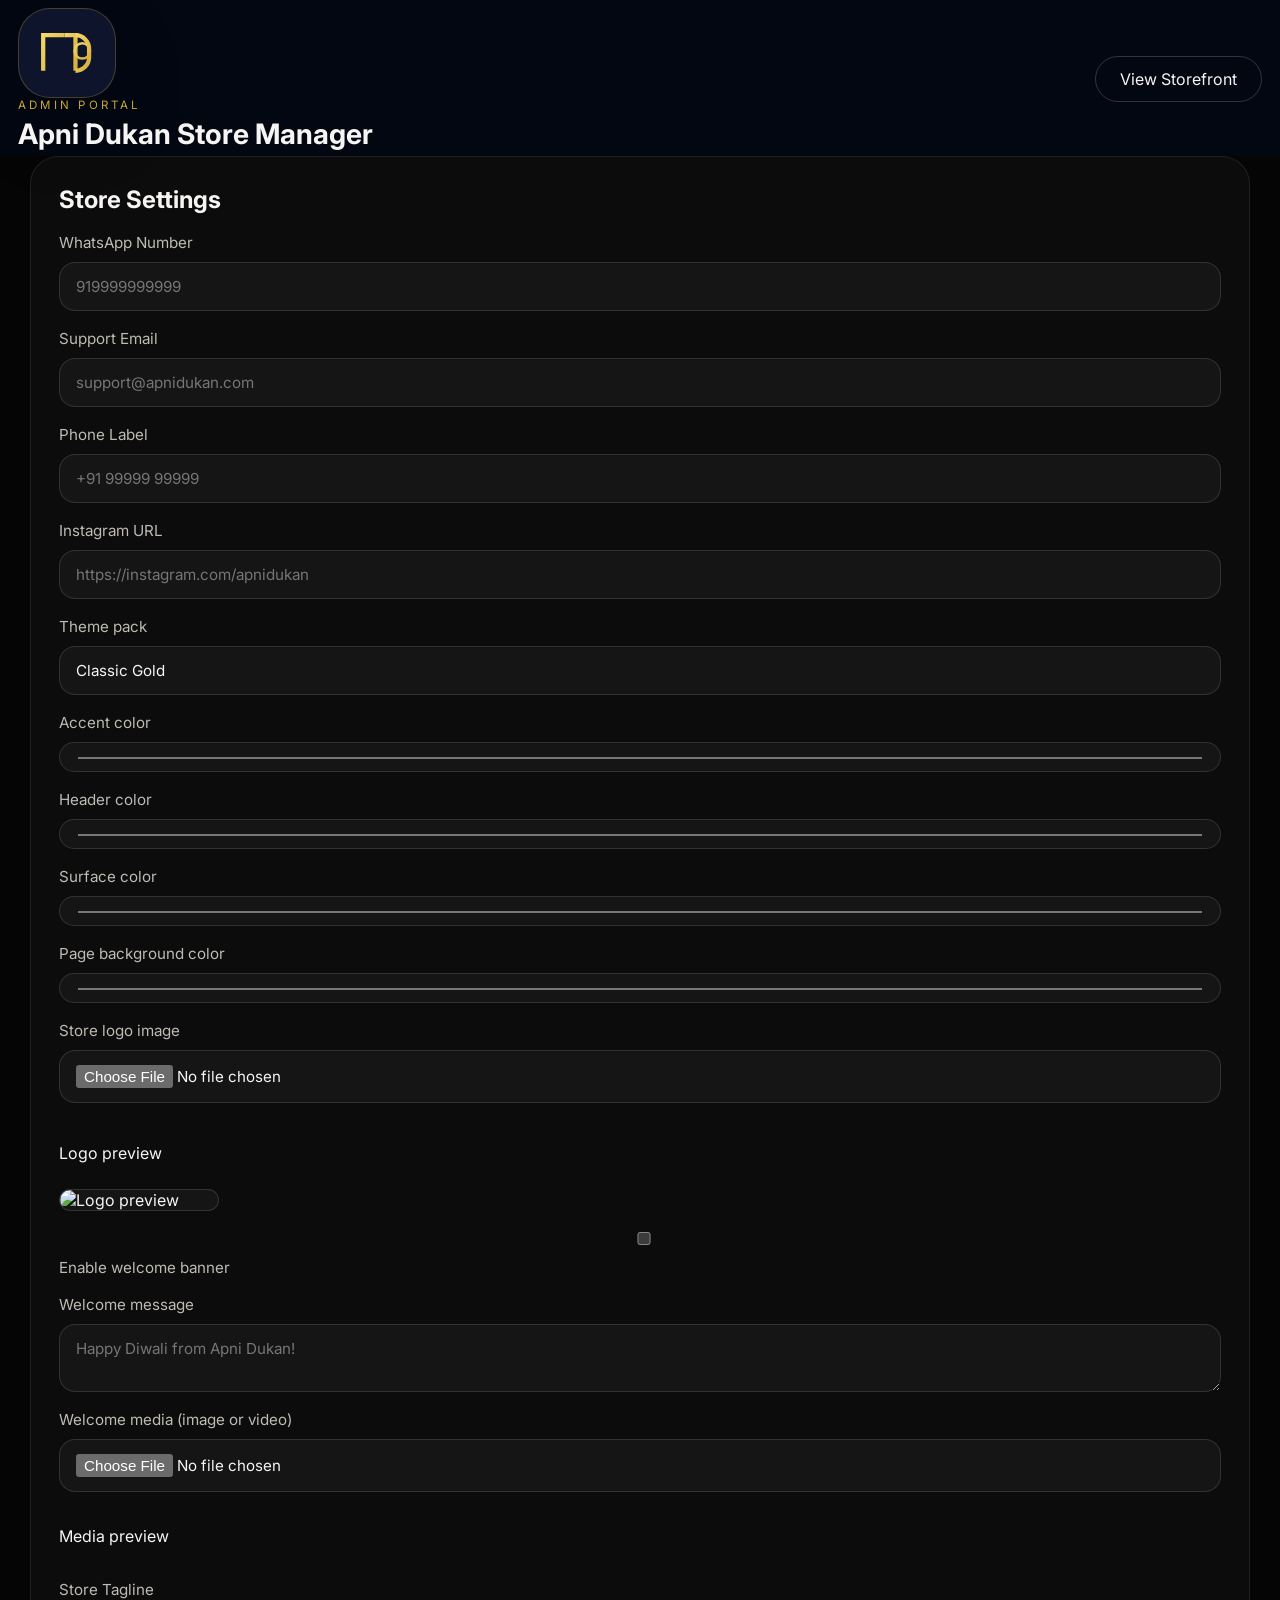
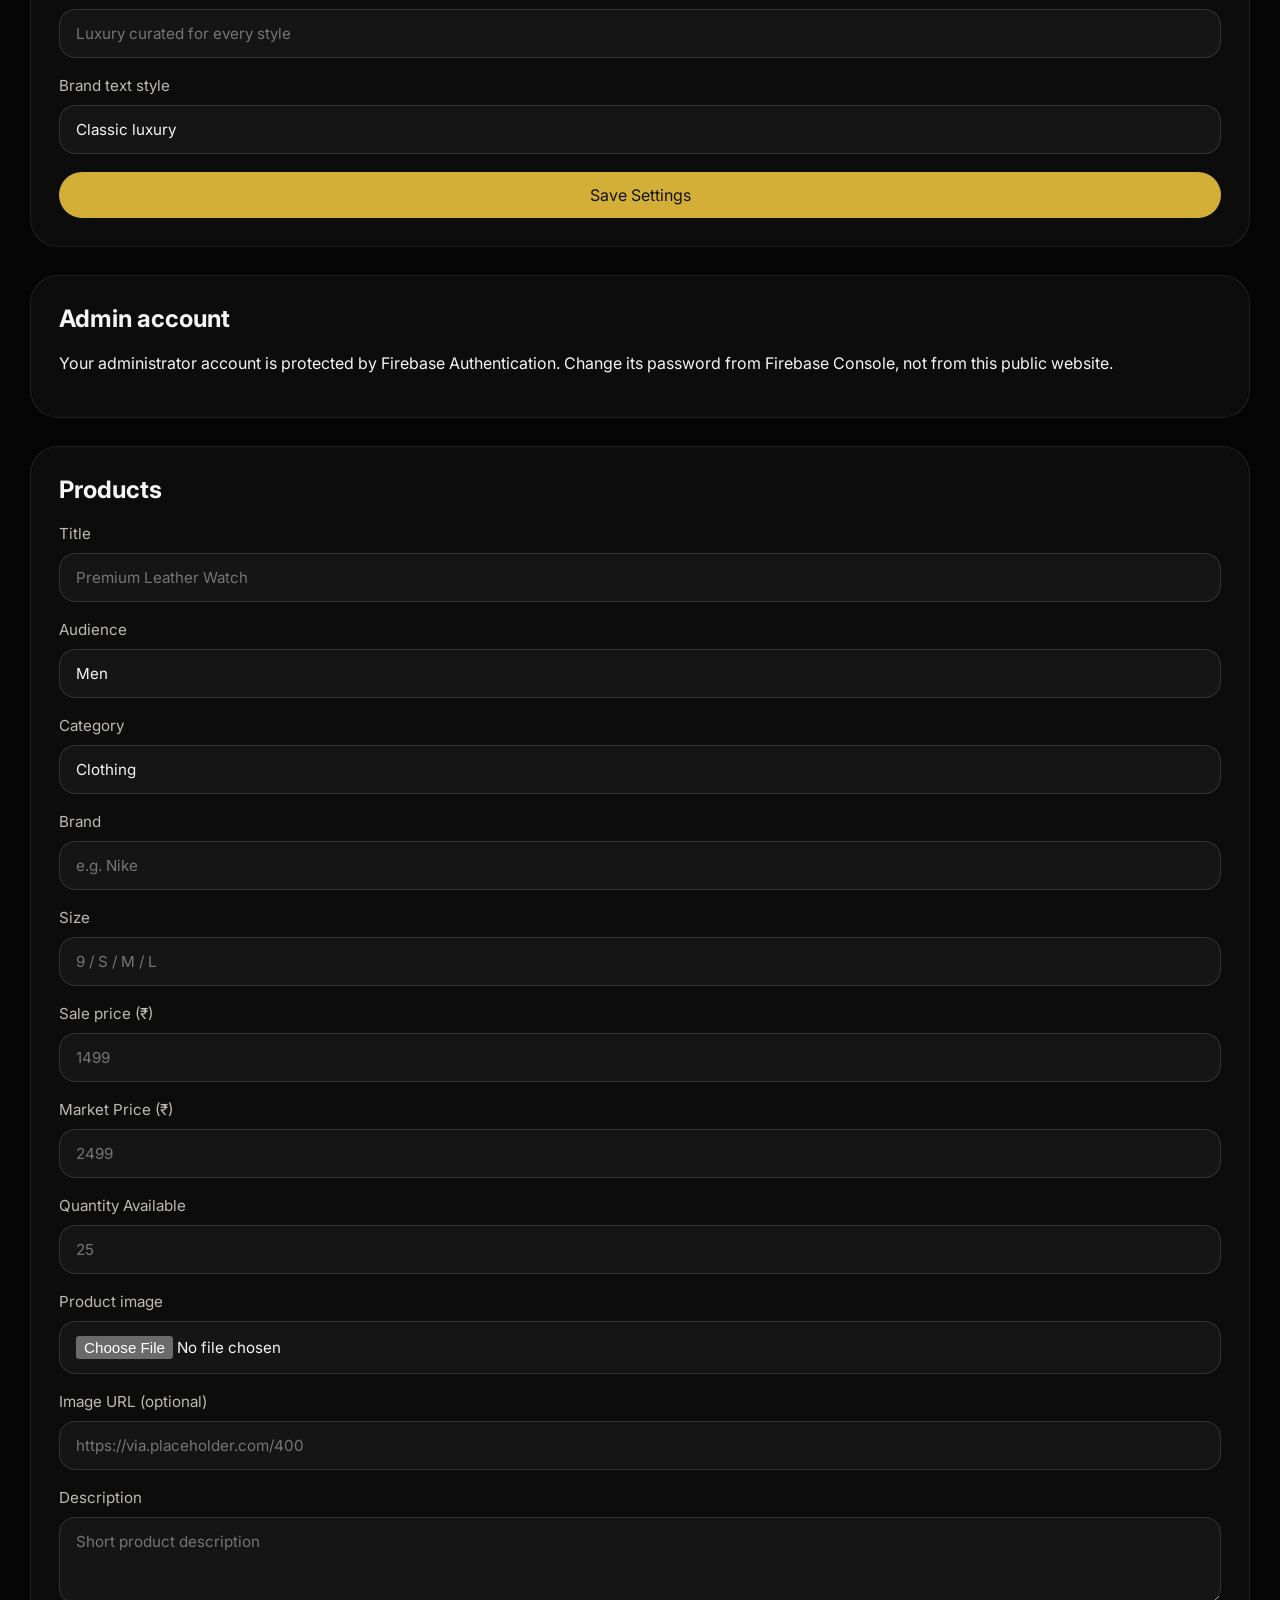
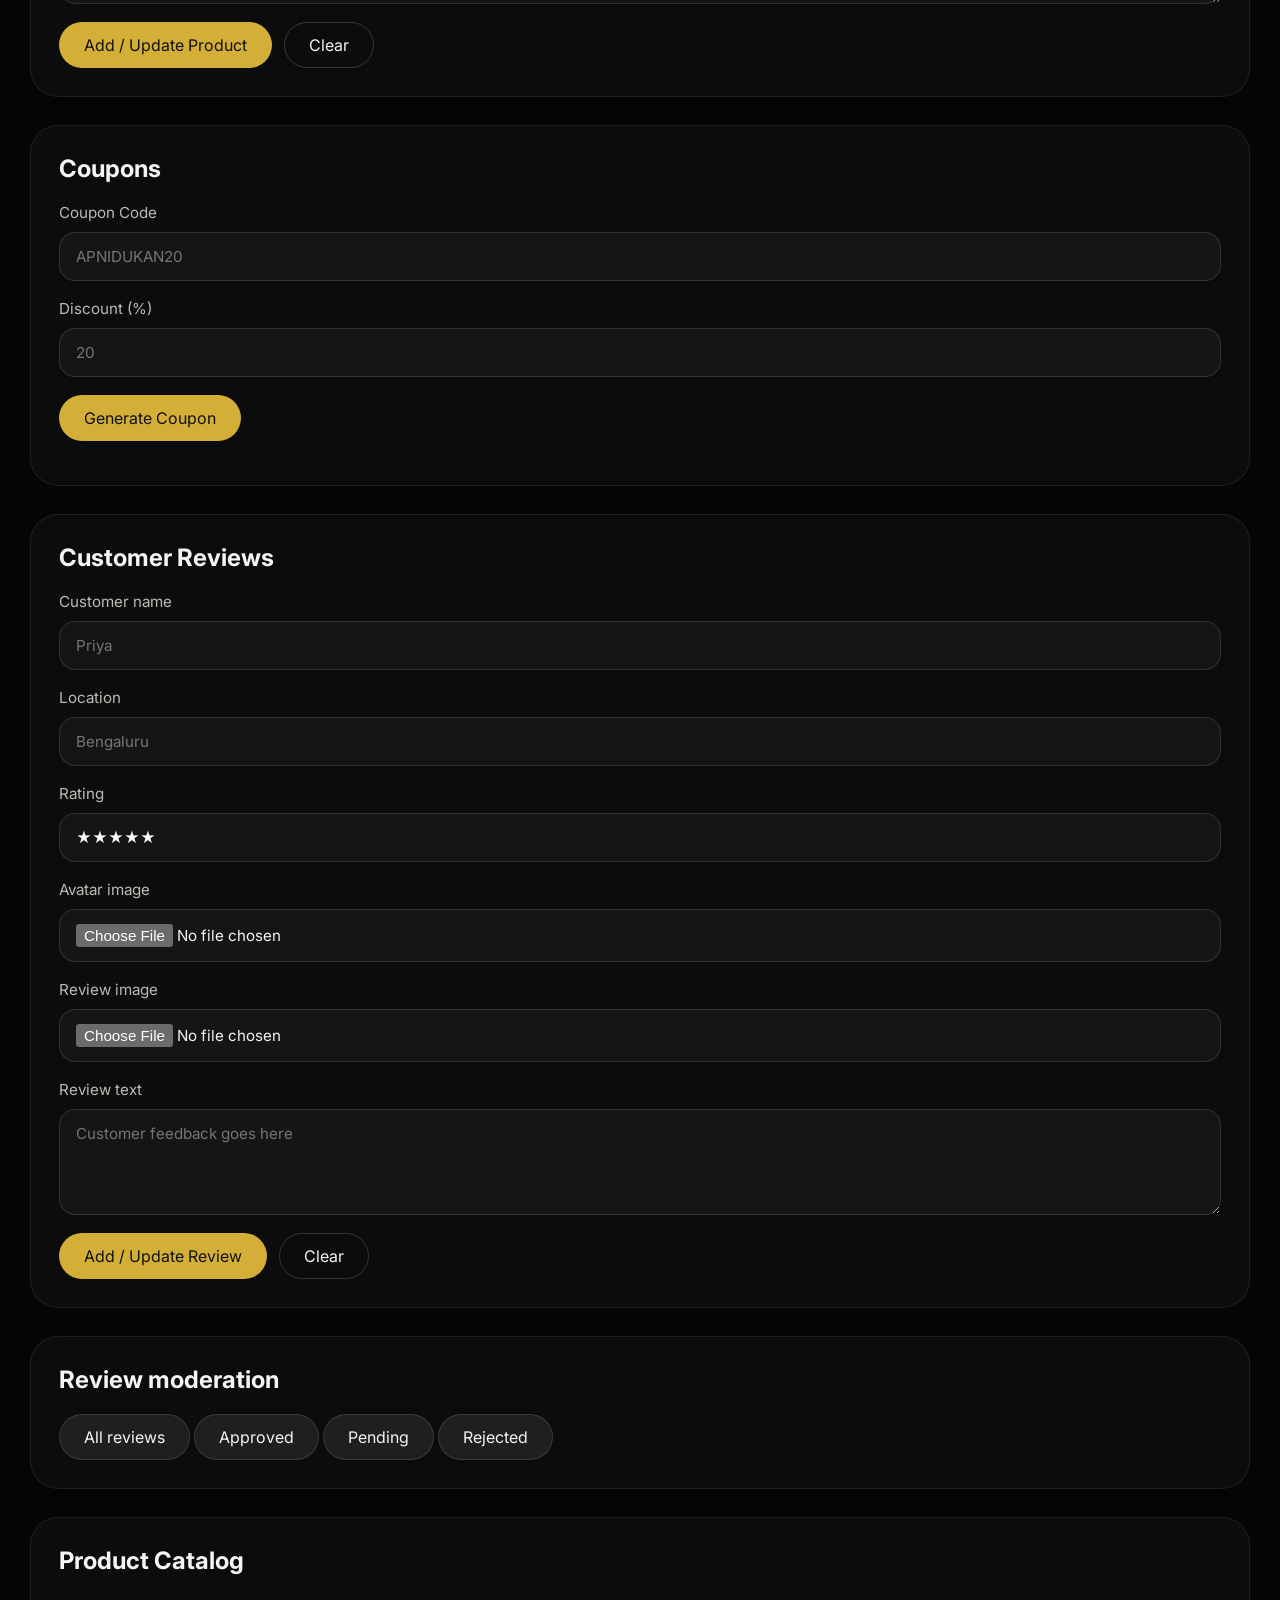
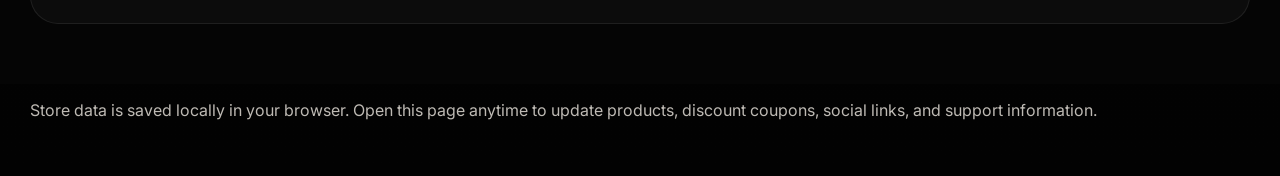
==== commit 5f265fc2: "Secure Firebase authentication and admin access" ====
--- a/admin.html
+++ b/admin.html
@@ -7,6 +7,7 @@
   <link rel="preconnect" href="https://fonts.googleapis.com" />
   <link rel="preconnect" href="https://fonts.gstatic.com" crossorigin />
   <link href="https://fonts.googleapis.com/css2?family=Inter:wght@400;500;600;700;800&display=swap" rel="stylesheet" />
+  <link rel="icon" href="data:image/svg+xml,%3Csvg xmlns='http://www.w3.org/2000/svg' viewBox='0 0 64 64'%3E%3Crect width='64' height='64' rx='14' fill='%23050919'/%3E%3Cpath d='M14 50V14h21v36M35 14h7a12 12 0 0 1 12 12v12a12 12 0 0 1-12 12h-7' fill='none' stroke='%23d4af37' stroke-width='5'/%3E%3C/svg%3E" />
   <link rel="stylesheet" href="styles.css" />
 </head>
 <body class="admin-body">
@@ -126,21 +127,7 @@
 
       <div class="admin-section">
         <h2>Admin account</h2>
-        <form id="adminAccountForm" class="form-grid">
-          <label>
-            New admin username
-            <input type="text" id="newAdminUsername" placeholder="madaag1" />
-          </label>
-          <label>
-            Current password
-            <input type="password" id="currentAdminPassword" placeholder="Current password" />
-          </label>
-          <label>
-            New password
-            <input type="password" id="newAdminPassword" placeholder="New password" />
-          </label>
-          <button type="button" class="button button-primary" id="saveAdminAccount">Update admin credentials</button>
-        </form>
+        <p>Your administrator account is protected by Firebase Authentication. Change its password from Firebase Console, not from this public website.</p>
       </div>
 
       <div class="admin-section">
@@ -296,6 +283,6 @@
     <p>Store data is saved locally in your browser. Open this page anytime to update products, discount coupons, social links, and support information.</p>
   </footer>
 
-  <script src="admin.js"></script>
+  <script type="module" src="admin.js?v=20260731"></script>
 </body>
 </html>
--- a/styles.css
+++ b/styles.css
@@ -168,11 +168,12 @@
   background: rgba(255,255,255,.08);
 }
 
-.header-cart {
-  color: #0c1017;
-  background: #f3d980;
-  border-color: rgba(212,175,55,.28);
-}
+  .header-social {
+    display: inline-flex;
+    align-items: center;
+    gap: 8px;
+  }
+
 
 .header-cart:hover {
   background: #ffe27d;
@@ -427,8 +428,7 @@
 
 .site-header {
   background: var(--header-bg, rgba(3, 8, 20, 0.88));
-  position: sticky;
-  top: 0;
+  position: relative;
   z-index: 20;
   backdrop-filter: blur(18px);
   border-bottom: 1px solid rgba(255, 255, 255, 0.08);
@@ -761,8 +761,7 @@
 
 .site-header {
   background: rgba(3, 8, 20, 0.95);
-  position: sticky;
-  top: 0;
+  position: relative;
   z-index: 50;
   backdrop-filter: blur(18px);
   border-bottom: 1px solid rgba(255,255,255,.08);
@@ -810,6 +809,8 @@
   opacity: 1;
   width: auto;
 }
+
+.floating-button {
   color: #fff;
   font-weight: 700;
   letter-spacing: .03em;
@@ -901,12 +902,14 @@
   margin-top: 30px;
 }
 
-.hero-features {
-  margin-top: 28px;
-  display: grid;
-  grid-template-columns: repeat(3, minmax(140px, 1fr));
-  gap: 14px;
-}
+  .hero-actions .button-primary {
+    box-shadow: 0 20px 60px rgba(212,175,55,.24);
+  }
+
+  .hero-actions .button-secondary {
+    border-color: rgba(255,255,255,.16);
+    backdrop-filter: blur(10px);
+  }
 
 .hero-features span {
   padding: 16px 20px;
@@ -1024,9 +1027,18 @@
 
 .site-logo {
   width: 72px;
-  height: auto;
+  height: 72px;
   display: block;
   border-radius: 18px;
+  object-fit: cover;
+}
+
+.logo-mark.custom-logo {
+  background: transparent;
+  border-color: transparent;
+  box-shadow: none;
+  padding: 0;
+  overflow: hidden;
 }
 
 .logo-preview {
@@ -1222,6 +1234,14 @@
   border-radius: 28px;
   background: rgba(255,255,255,.05);
   border: 1px solid rgba(255,255,255,.08);
+  transition: transform .24s ease, box-shadow .24s ease, background .24s ease, border-color .24s ease;
+}
+
+.category-card:hover {
+  transform: translateY(-5px);
+  background: rgba(255,255,255,.1);
+  border-color: rgba(255,255,255,.16);
+  box-shadow: 0 28px 70px rgba(0,0,0,.14);
 }
 
 .category-card h3 {
@@ -1240,6 +1260,14 @@
   display: flex;
   flex-direction: column;
   min-height: 380px;
+  transition: transform .24s ease, box-shadow .24s ease, background .24s ease, border-color .24s ease;
+}
+
+.product-card:hover {
+  transform: translateY(-8px);
+  background: rgba(255,255,255,.08);
+  border-color: rgba(255,255,255,.14);
+  box-shadow: 0 32px 90px rgba(0,0,0,.16);
 }
 
 .product-card img {
@@ -1557,7 +1585,7 @@
 }
 
 .span-full {
-  grid-column: span 1;
+  grid-column: 1 / -1;
 }
 
 .button-row {
@@ -1631,6 +1659,15 @@
 @media (max-width: 960px) {
   .hero {
     grid-template-columns: 1fr;
+    padding: 32px 20px 50px;
+  }
+
+  .hero-copy h2 {
+    font-size: clamp(2.4rem, 6vw, 3.6rem);
+  }
+
+  .hero-copy p {
+    margin: 20px 0;
   }
 
   .site-header {
@@ -1649,6 +1686,10 @@
   .primary-nav {
     justify-content: center;
   }
+
+  .hero-features {
+    grid-template-columns: repeat(2, minmax(120px, 1fr));
+  }
 }
 
 @media (max-width: 680px) {
@@ -1657,11 +1698,93 @@
   }
 
   .site-header {
+    position: relative;
+    width: 100%;
     padding: 18px 12px 12px;
+  }
+
+  .site-header-top {
+    flex-direction: column;
+    align-items: stretch;
+  }
+
+  .search-bar {
+    width: 100%;
+  }
+
+  .header-actions {
+    width: 100%;
+    justify-content: stretch;
+  }
+
+  body {
+    padding-top: 0;
   }
 
   .primary-nav {
     gap: 10px;
+    justify-content: center;
+    padding: 10px 0 0;
+  }
+
+  .primary-nav a,
+  .nav-dropdown {
+    min-width: 0;
+    flex: 1 1 calc(50% - 8px);
+    text-align: center;
+  }
+
+  .search-bar input,
+  .search-bar button {
+    min-width: 0;
+  }
+
+  .hero {
+    gap: 26px;
+  }
+
+  .hero-copy h2 {
+    font-size: clamp(2rem, 7vw, 3rem);
+  }
+
+  .hero-features {
+    grid-template-columns: 1fr;
+  }
+
+  .hero-features span {
+    padding: 14px 16px;
+  }
+
+  .category-grid,
+  .products-grid,
+  .filters-panel,
+  .feedback-grid,
+  .support-panel,
+  .footer-grid {
+    grid-template-columns: 1fr;
+  }
+
+  .filters-panel {
+    gap: 16px;
+  }
+
+  .filters-panel label,
+  .filters-panel button {
+    width: 100%;
+  }
+
+  .search-bar {
+    flex-wrap: wrap;
+  }
+
+  .header-actions {
+    width: 100%;
+    justify-content: space-between;
+  }
+
+  .floating-actions {
+    right: 12px;
+    bottom: 12px;
   }
 
   .testimonial-float {
@@ -1679,7 +1802,7 @@
   }
 
   .product-card img {
-    height: 200px;
+    height: 220px;
   }
 
   .product-actions {
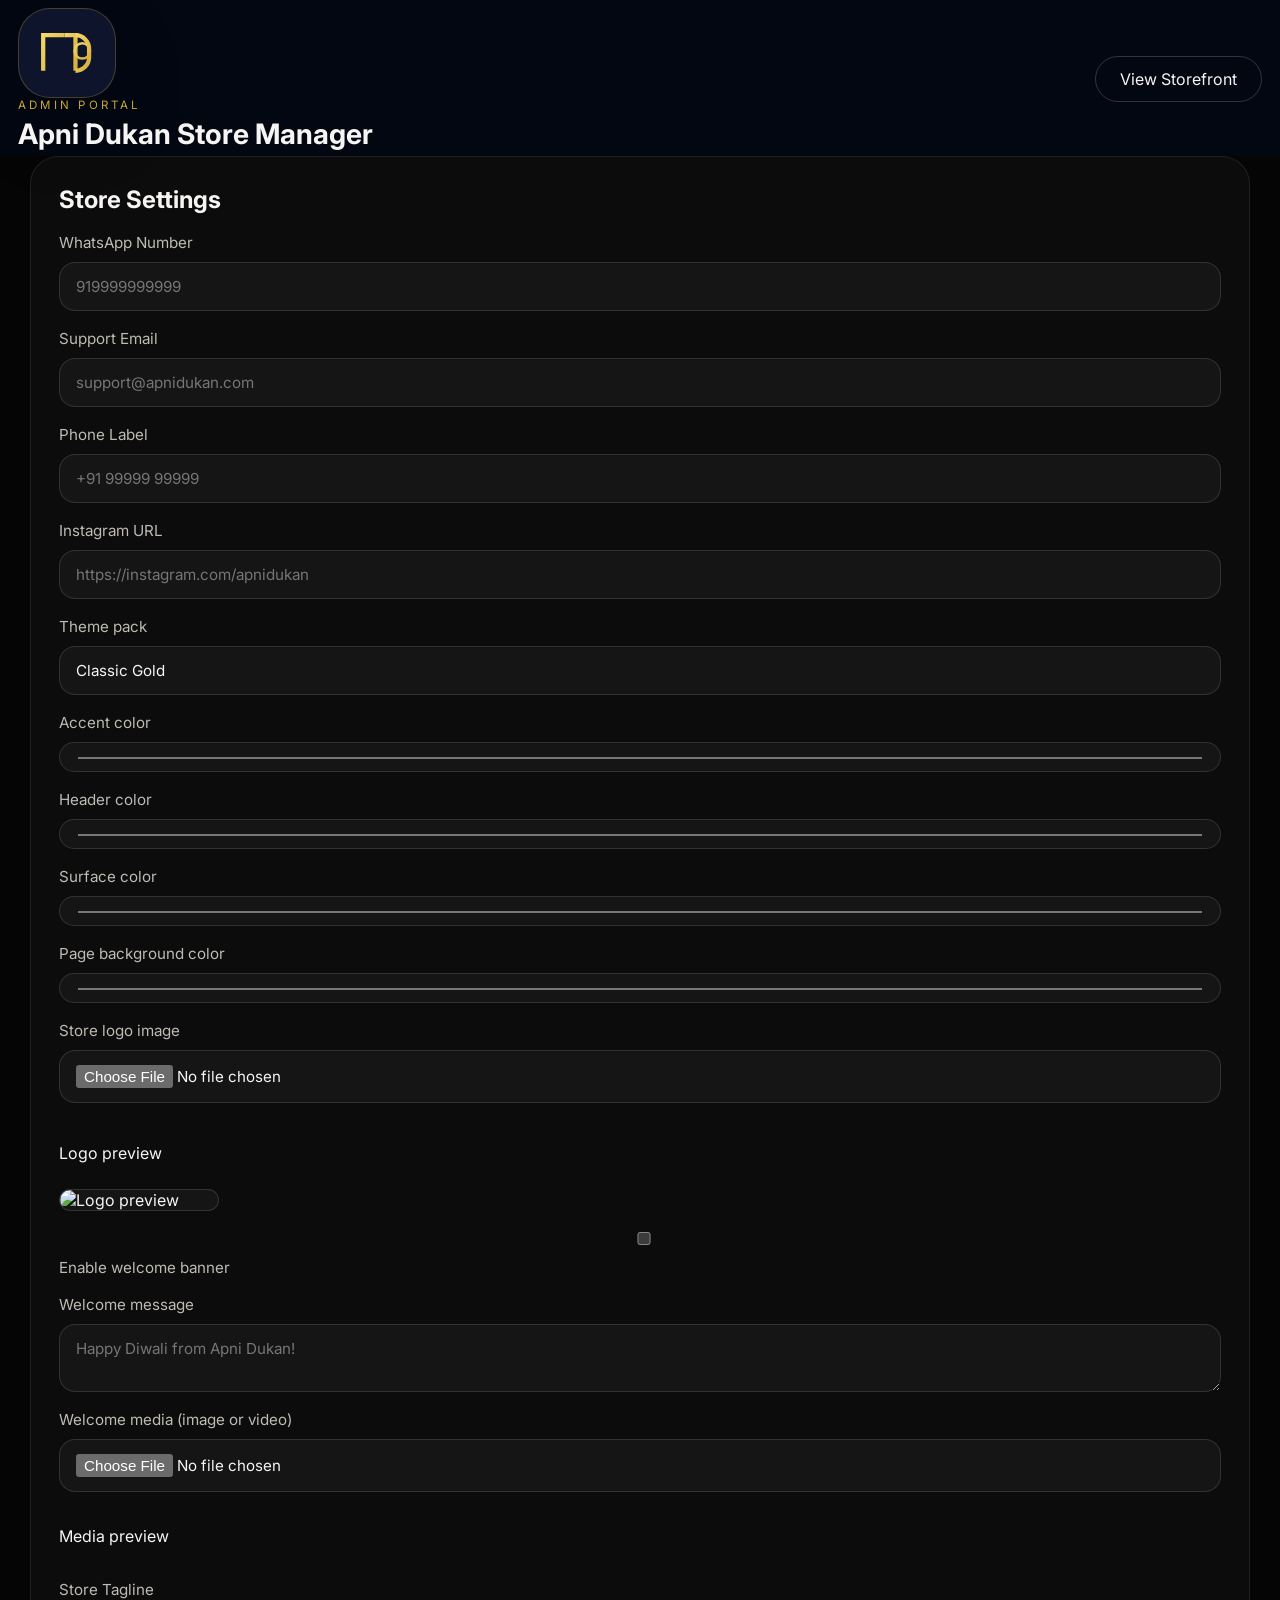
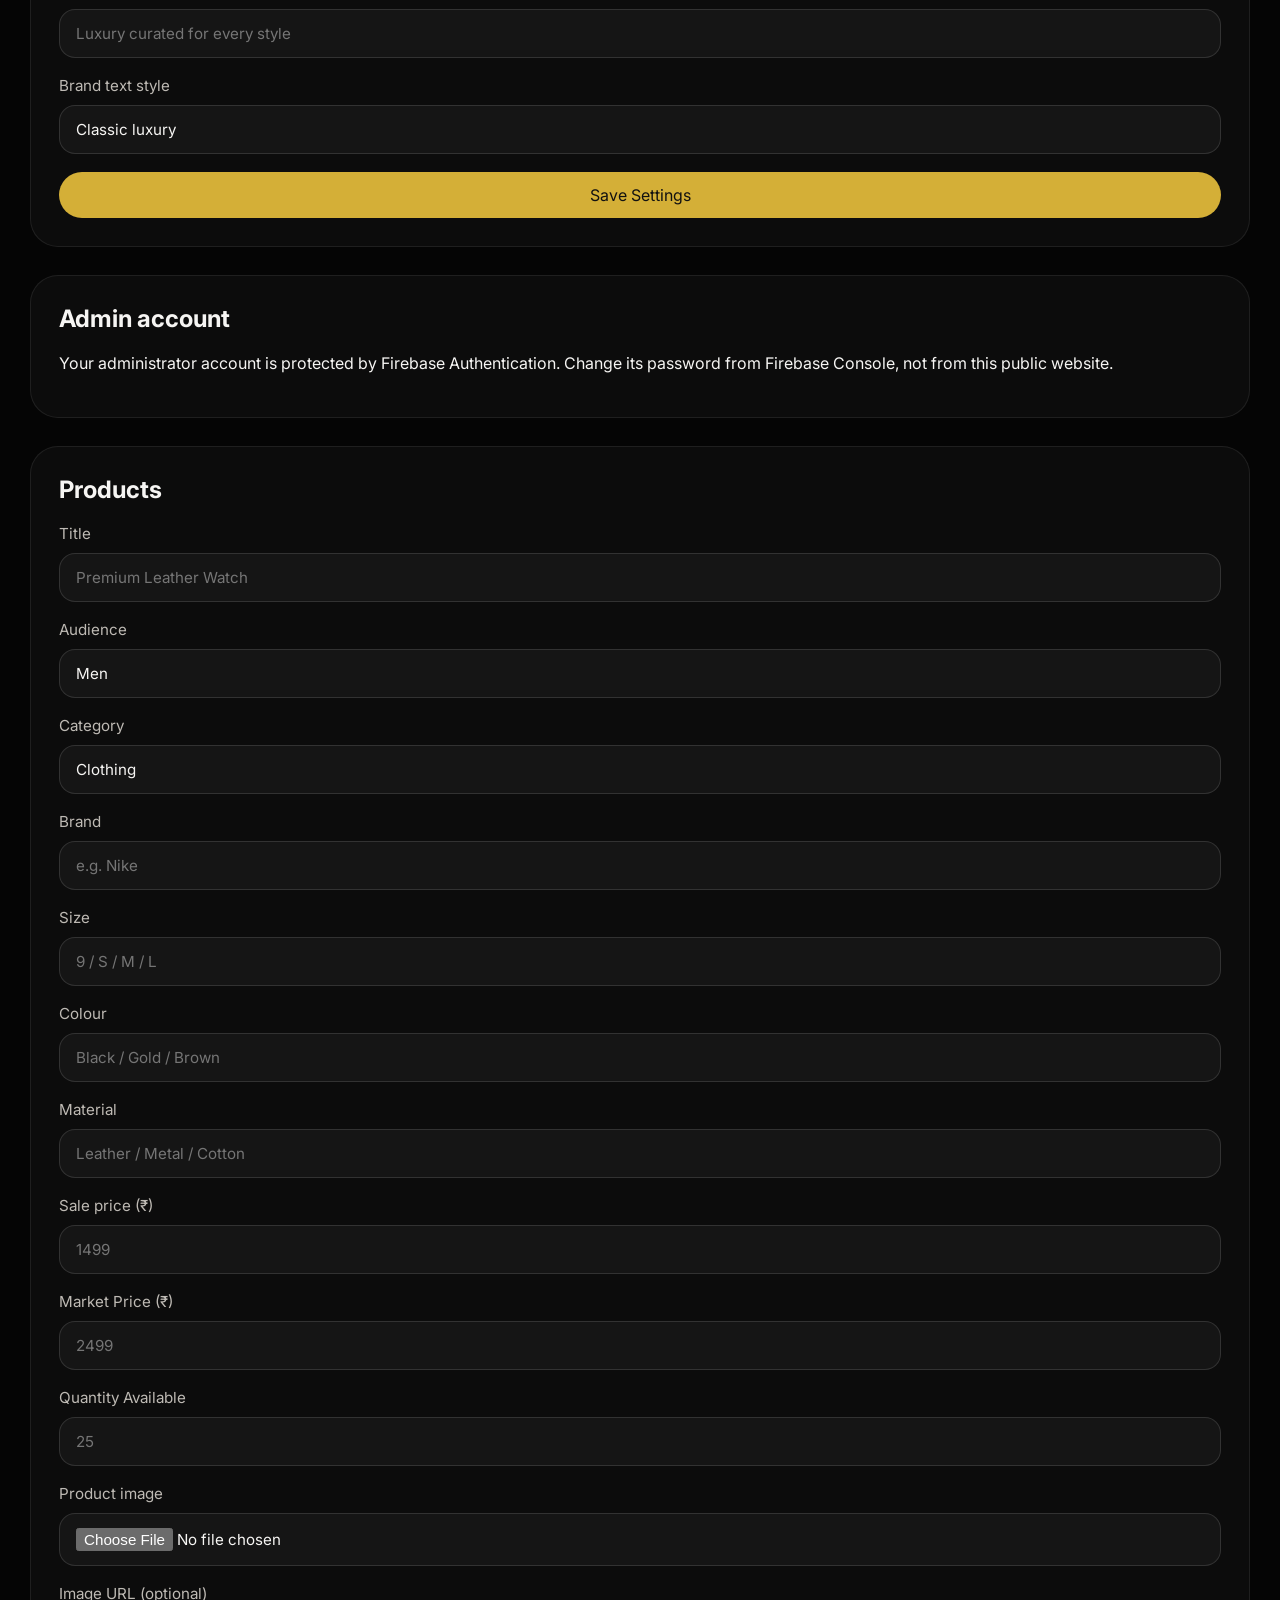
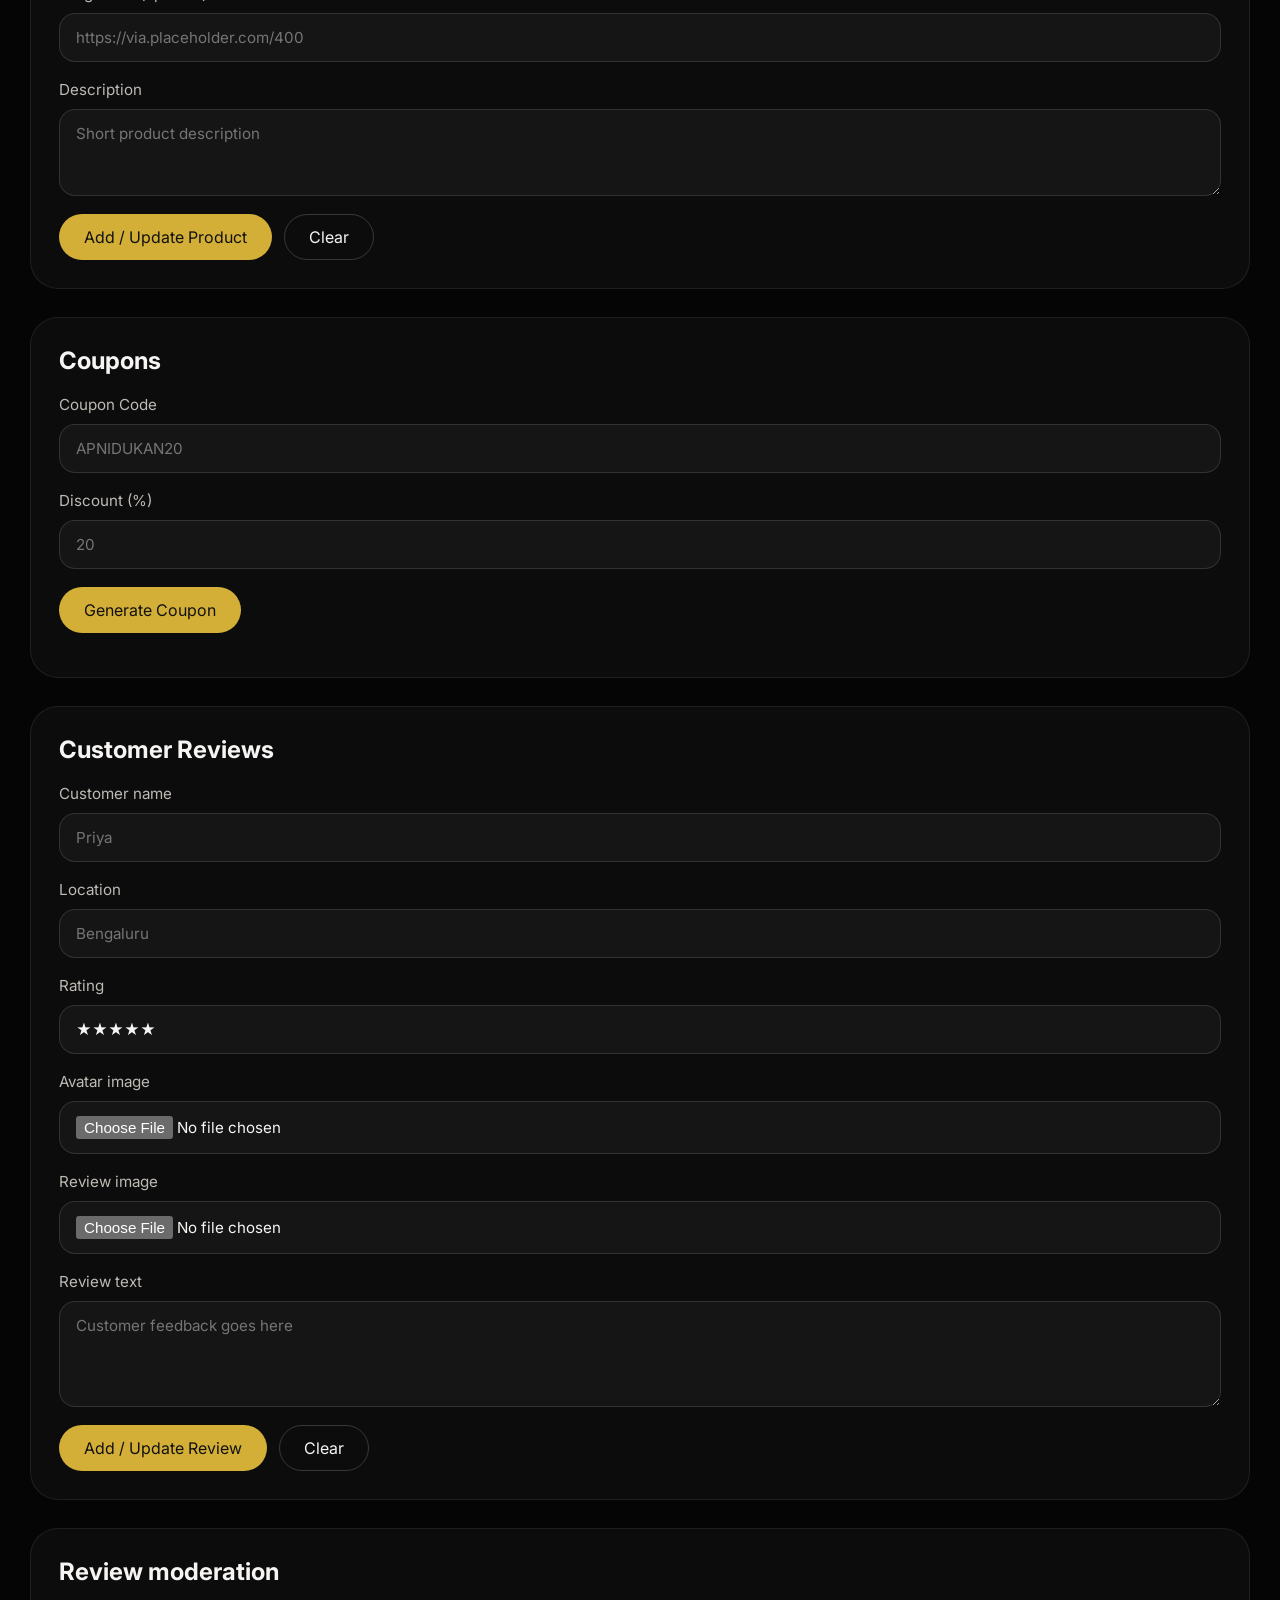
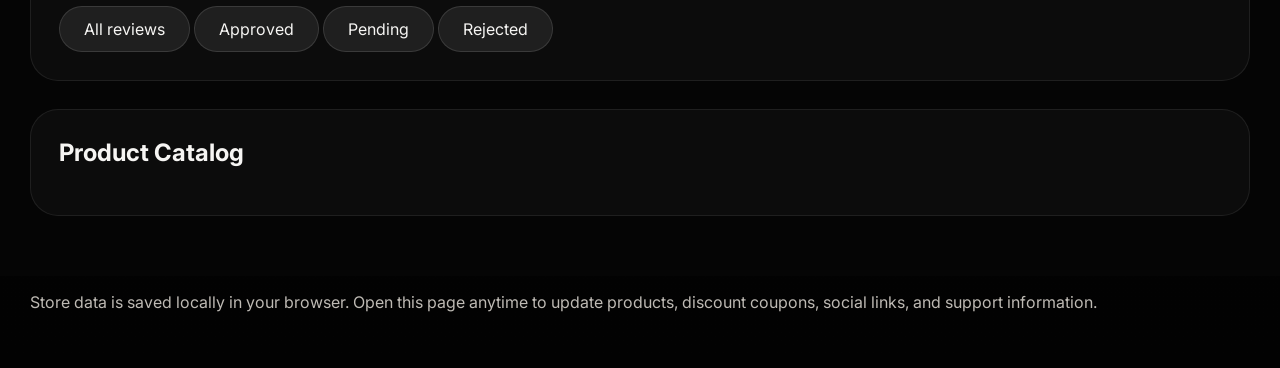
==== commit afac2213: "Add smart product search and attributes" ====
--- a/admin.html
+++ b/admin.html
@@ -173,6 +173,14 @@
             <input type="text" id="productSize" placeholder="9 / S / M / L" />
           </label>
           <label>
+            Colour
+            <input type="text" id="productColor" placeholder="Black / Gold / Brown" />
+          </label>
+          <label>
+            Material
+            <input type="text" id="productMaterial" placeholder="Leather / Metal / Cotton" />
+          </label>
+          <label>
             Sale price (₹)
             <input type="number" id="productPrice" placeholder="1499" required />
           </label>
@@ -283,6 +291,6 @@
     <p>Store data is saved locally in your browser. Open this page anytime to update products, discount coupons, social links, and support information.</p>
   </footer>
 
-  <script type="module" src="admin.js?v=20260731"></script>
+  <script type="module" src="admin.js?v=20260801-smart-search"></script>
 </body>
 </html>
--- a/styles.css
+++ b/styles.css
@@ -36,6 +36,22 @@
   background: var(--surface);
 }
 
+.toast-message {
+  position: fixed;
+  left: 50%;
+  bottom: 24px;
+  z-index: 9999;
+  width: min(460px, calc(100% - 32px));
+  padding: 14px 18px;
+  border: 1px solid rgba(212, 175, 55, .45);
+  border-radius: 14px;
+  background: #16130a;
+  color: #fff;
+  text-align: center;
+  box-shadow: 0 18px 45px rgba(0, 0, 0, .45);
+  transform: translateX(-50%);
+}
+
 html, body {
   margin: 0;
   min-height: 100%;
@@ -115,7 +131,7 @@
 .search-bar {
   display: flex;
   align-items: center;
-  width: 440px;
+  width: 520px;
   max-width: 100%;
   background: rgba(255,255,255,.08);
   border: 1px solid rgba(255,255,255,.12);
@@ -847,13 +863,31 @@
 }
 
 .button-instagram {
-  background: linear-gradient(135deg, #feda75 0%, #fa7e1e 28%, #d62976 54%, #962fbf 82%, #4f5bd5 100%);
-  border-color: transparent;
+  background: rgba(9, 14, 26, 0.92);
+  border-color: rgba(212, 175, 55, 0.25);
+}
+
+.button-instagram:hover {
+  border-color: rgba(214, 41, 118, 0.55);
+  box-shadow: 0 30px 90px rgba(0,0,0,.28), 0 0 0 1px rgba(214, 41, 118, 0.25);
+}
+
+.button-instagram .icon {
+  color: #f4d86c;
 }
 
 .button-whatsapp {
-  background: linear-gradient(135deg, #25d366 0%, #1da851 55%, #128c7e 100%);
-  border-color: transparent;
+  background: rgba(9, 14, 26, 0.92);
+  border-color: rgba(212, 175, 55, 0.25);
+}
+
+.button-whatsapp:hover {
+  border-color: rgba(37, 211, 102, 0.55);
+  box-shadow: 0 30px 90px rgba(0,0,0,.28), 0 0 0 1px rgba(37, 211, 102, 0.25);
+}
+
+.button-whatsapp .icon {
+  color: #f4d86c;
 }
 
 .button-home {
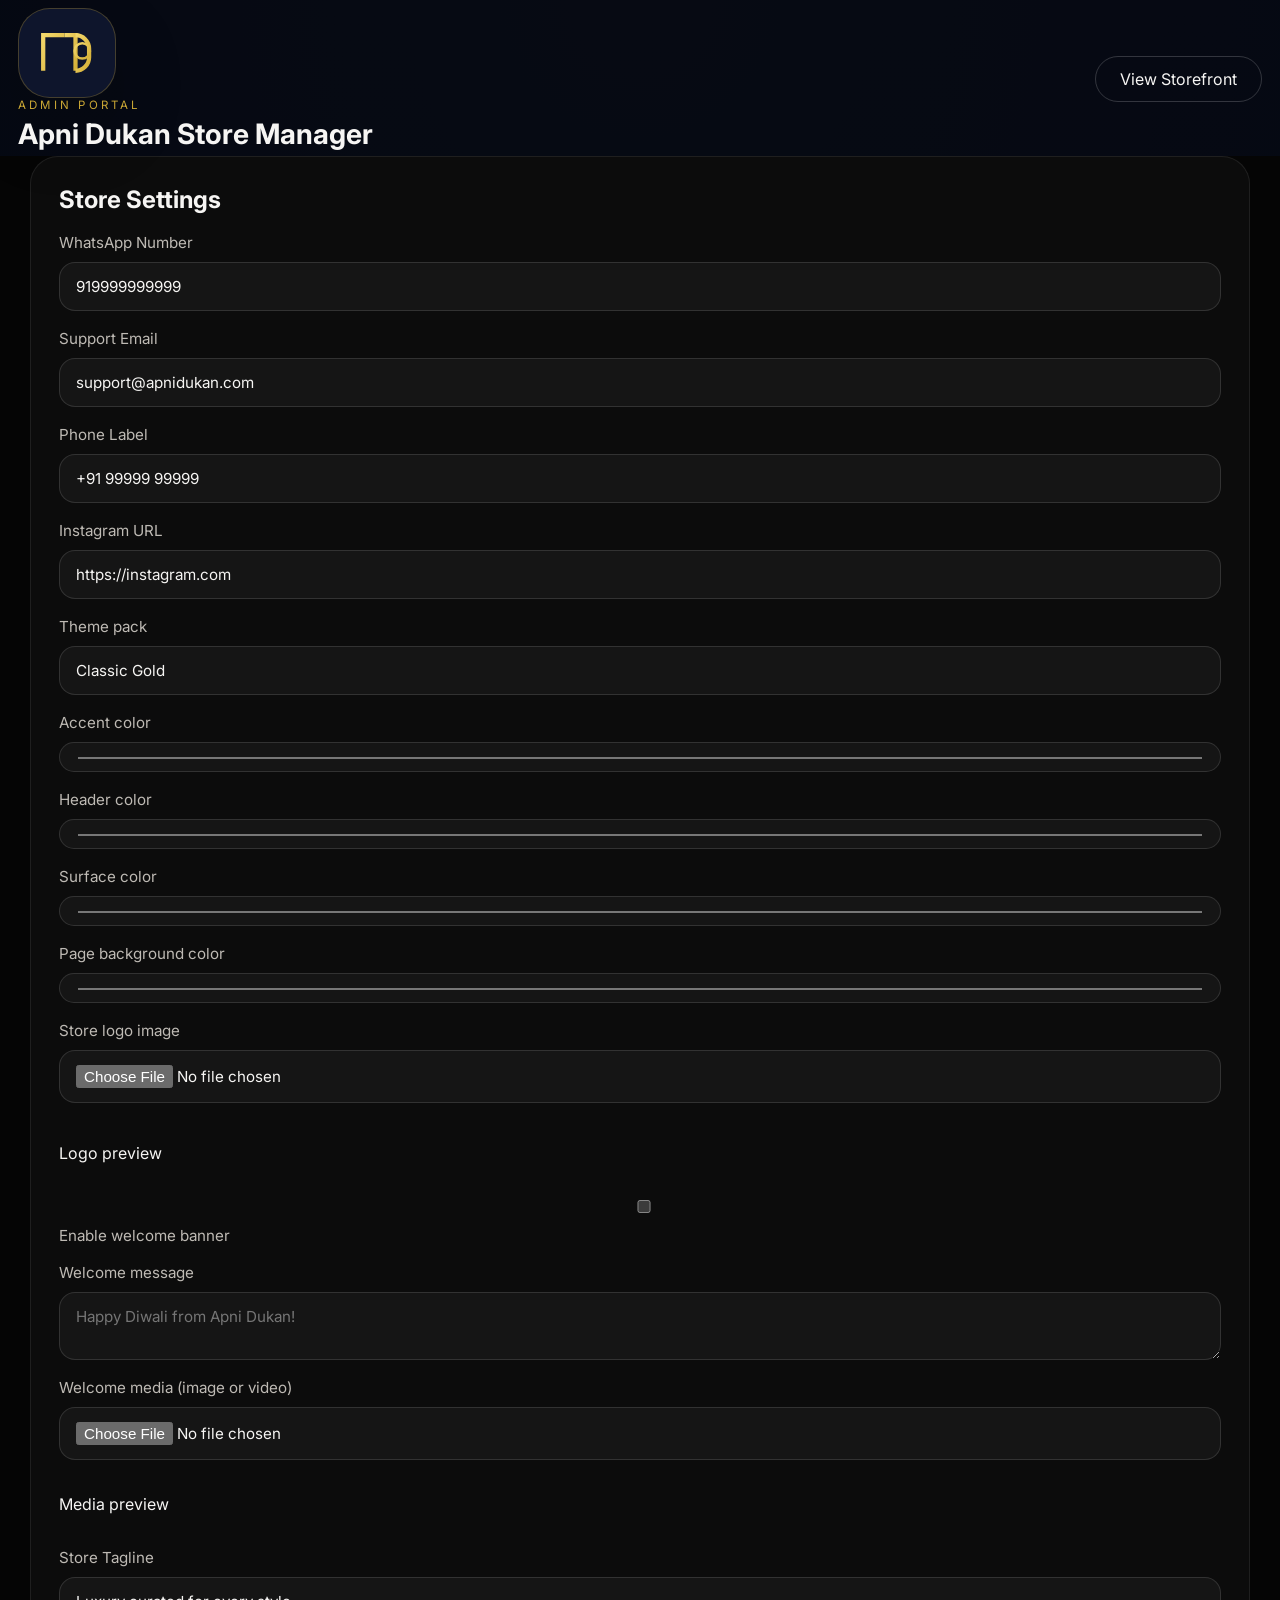
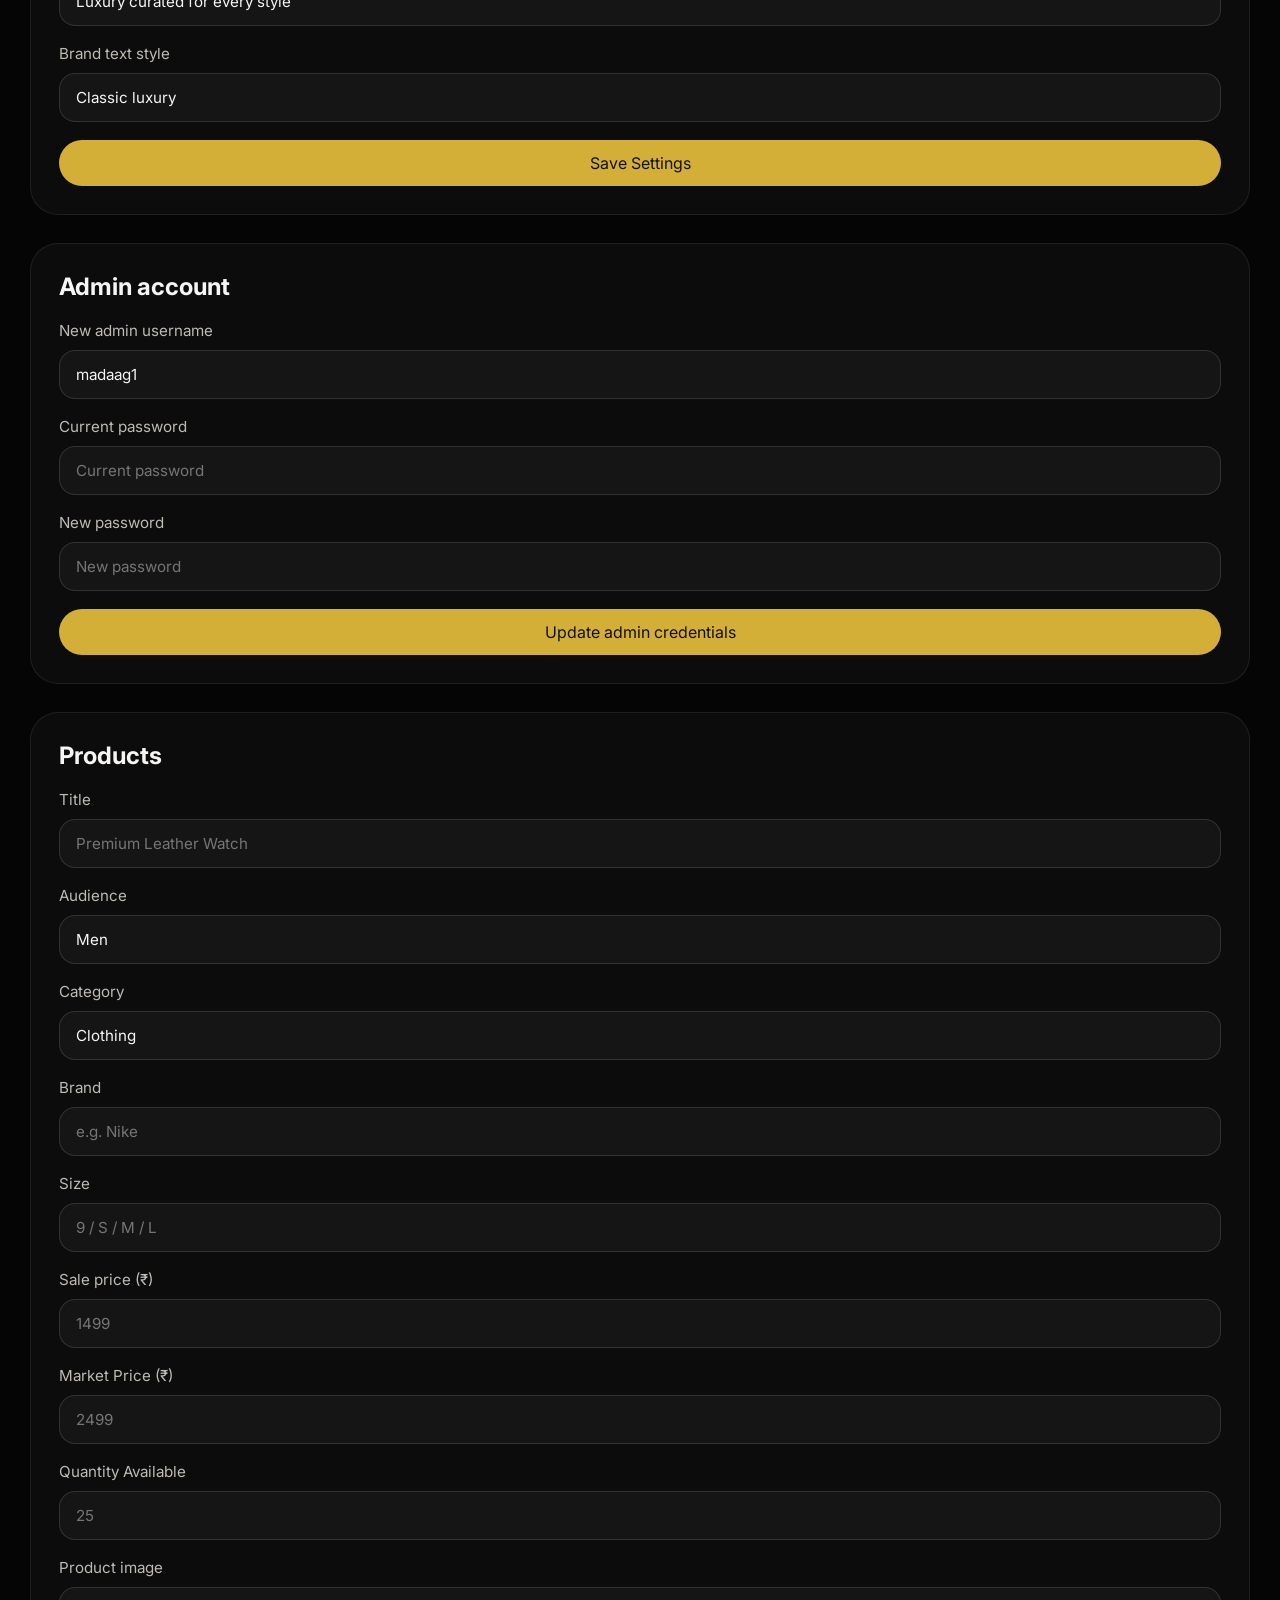
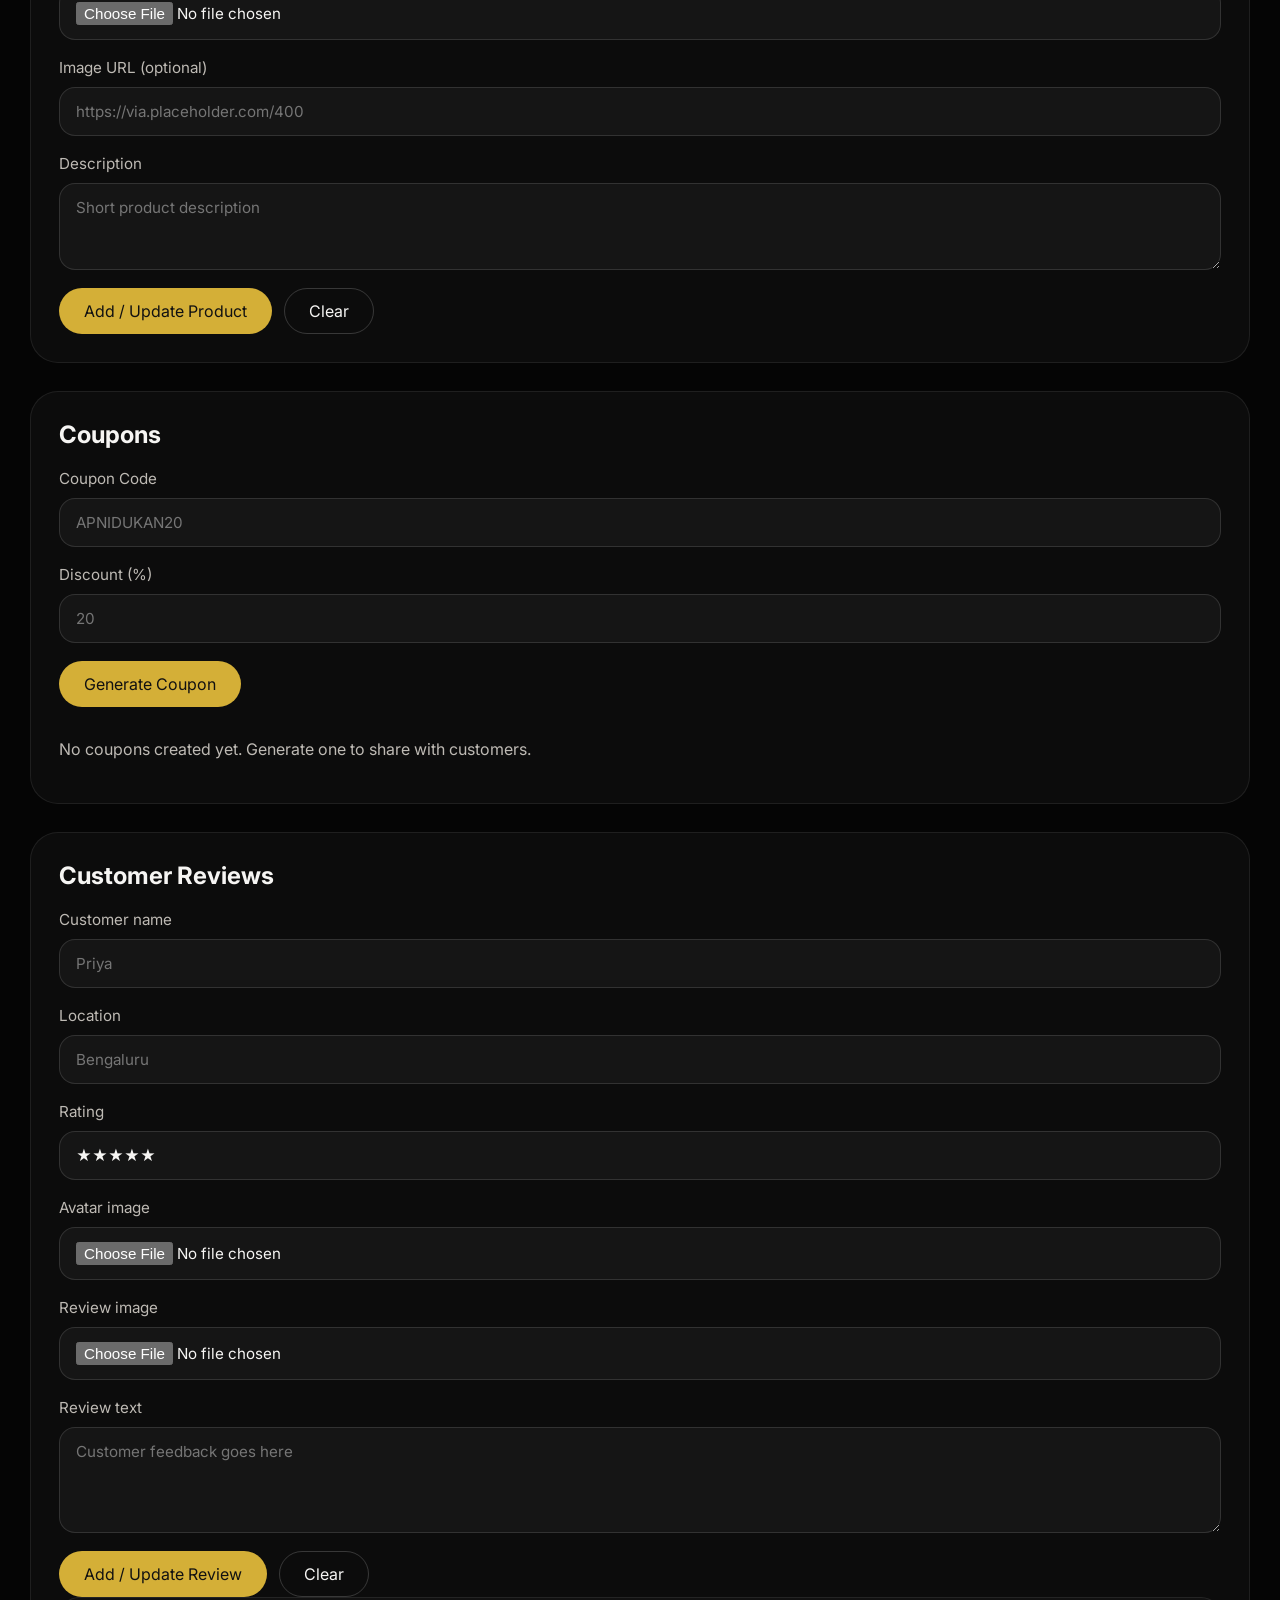
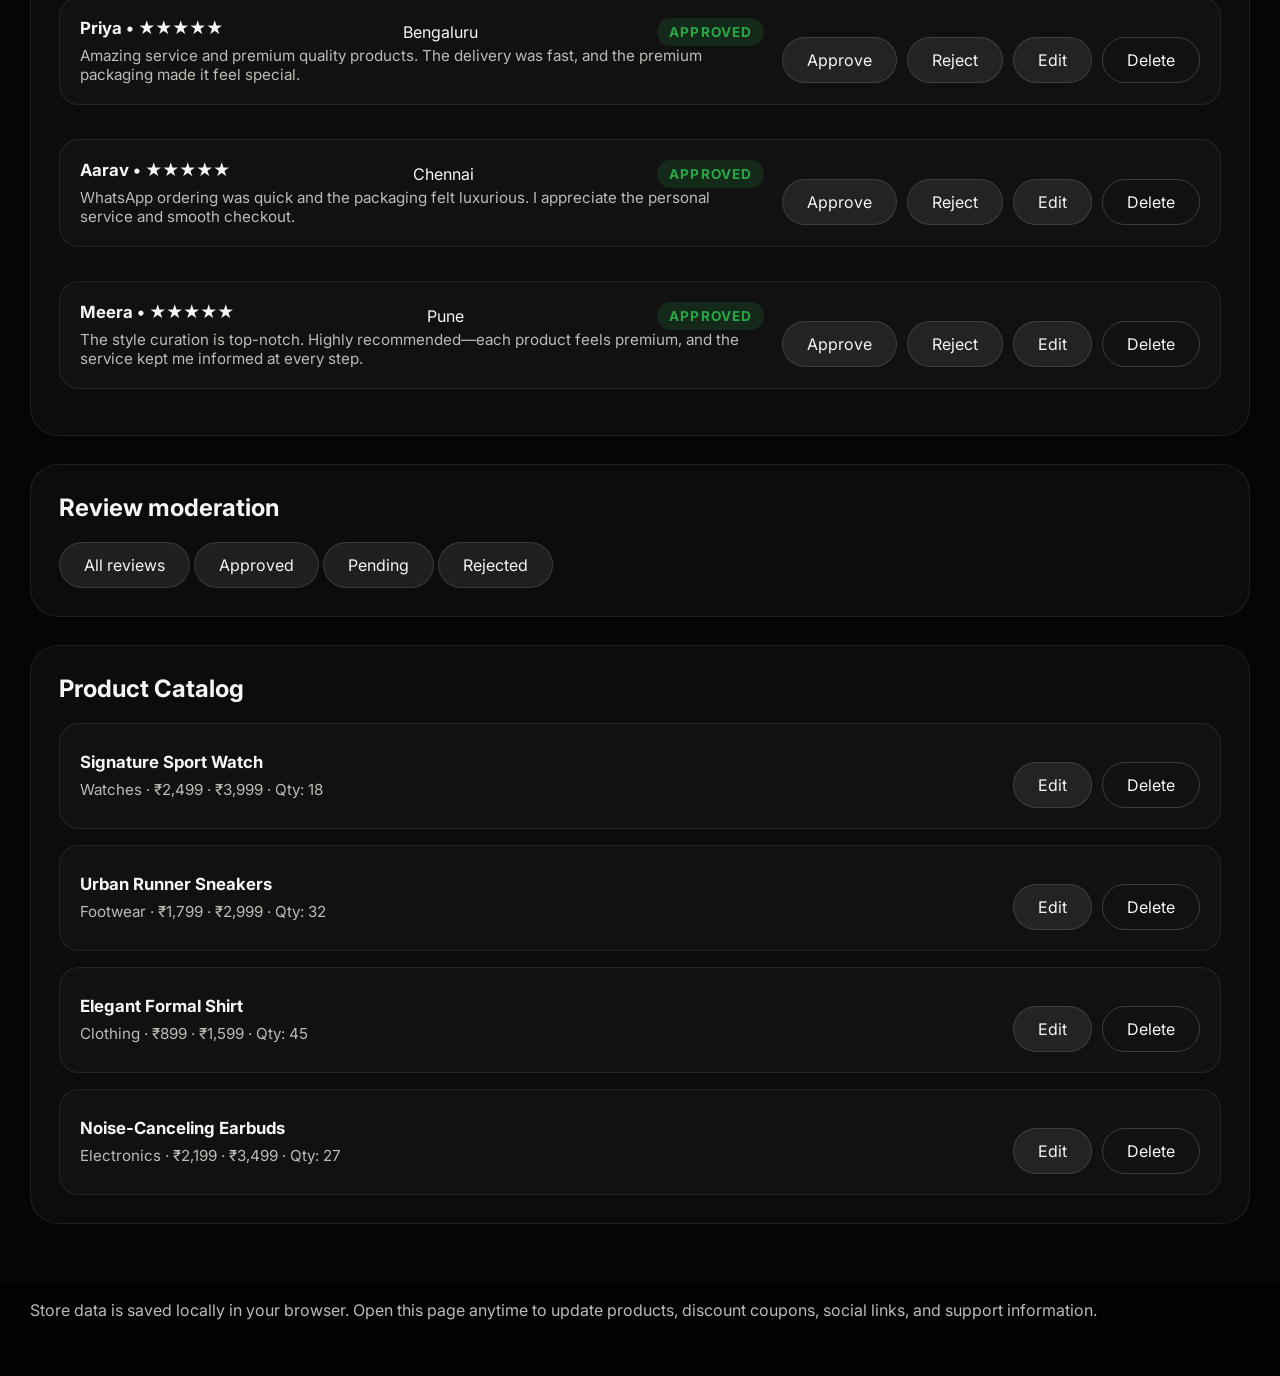
==== commit e415ce61: "Improve product search: multi-word ranking, color/material fields" ====
--- a/admin.html
+++ b/admin.html
@@ -7,7 +7,6 @@
   <link rel="preconnect" href="https://fonts.googleapis.com" />
   <link rel="preconnect" href="https://fonts.gstatic.com" crossorigin />
   <link href="https://fonts.googleapis.com/css2?family=Inter:wght@400;500;600;700;800&display=swap" rel="stylesheet" />
-  <link rel="icon" href="data:image/svg+xml,%3Csvg xmlns='http://www.w3.org/2000/svg' viewBox='0 0 64 64'%3E%3Crect width='64' height='64' rx='14' fill='%23050919'/%3E%3Cpath d='M14 50V14h21v36M35 14h7a12 12 0 0 1 12 12v12a12 12 0 0 1-12 12h-7' fill='none' stroke='%23d4af37' stroke-width='5'/%3E%3C/svg%3E" />
   <link rel="stylesheet" href="styles.css" />
 </head>
 <body class="admin-body">
@@ -79,7 +78,7 @@
           </label>
           <label>
             Surface color
-            <input type="color" id="surfaceColor" value="rgba(255,255,255,0.05)" />
+            <input type="color" id="surfaceColor" value="#ffffff" />
           </label>
           <label>
             Page background color
@@ -127,7 +126,21 @@
 
       <div class="admin-section">
         <h2>Admin account</h2>
-        <p>Your administrator account is protected by Firebase Authentication. Change its password from Firebase Console, not from this public website.</p>
+        <form id="adminAccountForm" class="form-grid">
+          <label>
+            New admin username
+            <input type="text" id="newAdminUsername" placeholder="madaag1" />
+          </label>
+          <label>
+            Current password
+            <input type="password" id="currentAdminPassword" placeholder="Current password" />
+          </label>
+          <label>
+            New password
+            <input type="password" id="newAdminPassword" placeholder="New password" />
+          </label>
+          <button type="button" class="button button-primary" id="saveAdminAccount">Update admin credentials</button>
+        </form>
       </div>
 
       <div class="admin-section">
@@ -173,14 +186,6 @@
             <input type="text" id="productSize" placeholder="9 / S / M / L" />
           </label>
           <label>
-            Colour
-            <input type="text" id="productColor" placeholder="Black / Gold / Brown" />
-          </label>
-          <label>
-            Material
-            <input type="text" id="productMaterial" placeholder="Leather / Metal / Cotton" />
-          </label>
-          <label>
             Sale price (₹)
             <input type="number" id="productPrice" placeholder="1499" required />
           </label>
@@ -291,6 +296,6 @@
     <p>Store data is saved locally in your browser. Open this page anytime to update products, discount coupons, social links, and support information.</p>
   </footer>
 
-  <script type="module" src="admin.js?v=20260801-smart-search"></script>
+  <script src="admin.js"></script>
 </body>
 </html>
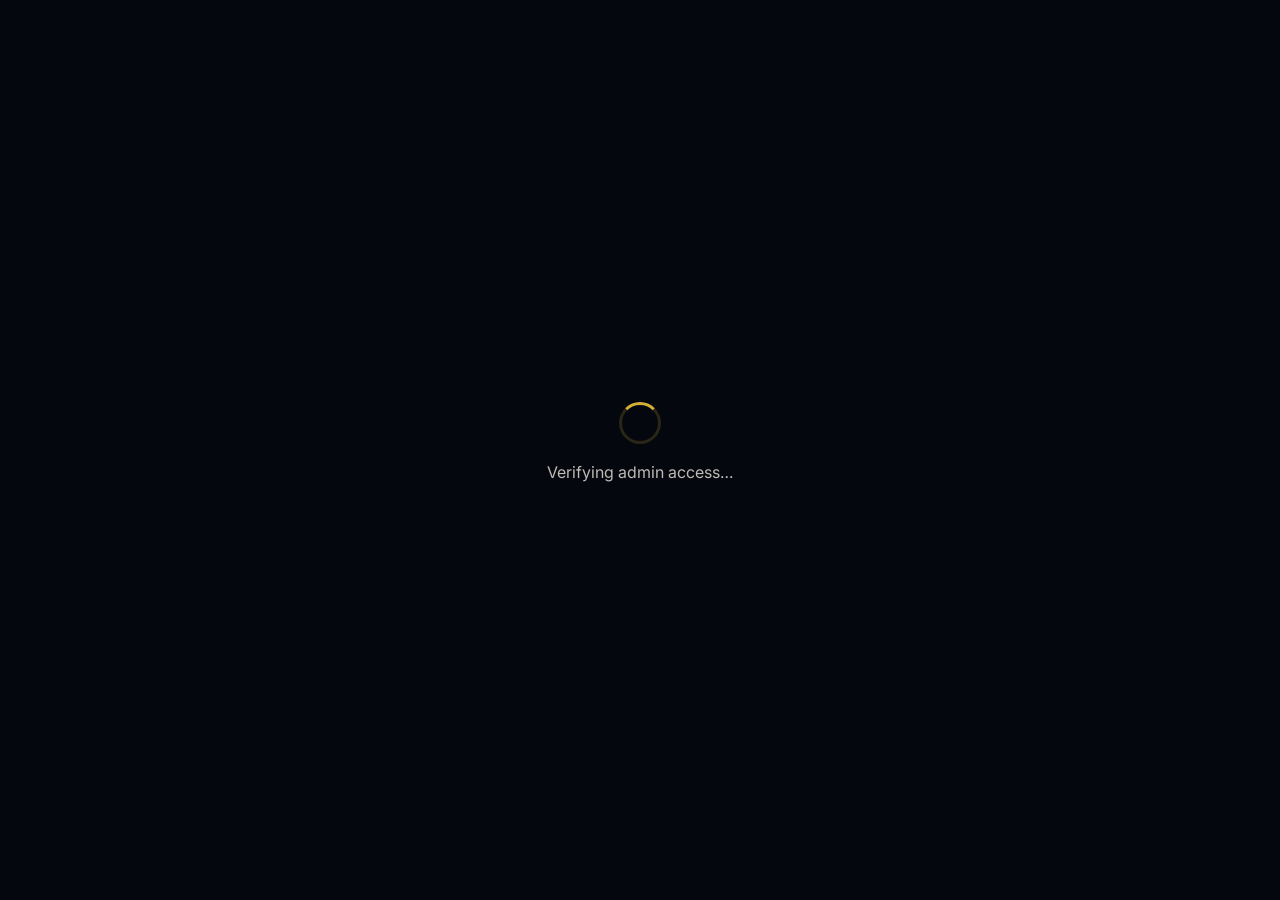
==== commit f8f397cd: "Fix UI issues Fix UI issues" ====
--- a/admin.html
+++ b/admin.html
@@ -10,6 +10,15 @@
   <link rel="stylesheet" href="styles.css" />
 </head>
 <body class="admin-body">
+
+  <!-- Auth guard overlay — hidden by admin.js once auth is confirmed -->
+  <div id="adminLoadingOverlay" class="admin-loading-overlay">
+    <div class="admin-loading-inner">
+      <div class="admin-loading-spinner"></div>
+      <p>Verifying admin access…</p>
+    </div>
+  </div>
+
   <header class="admin-header">
     <div class="admin-brand">
       <div class="logo-mark admin-logo-mark">
@@ -35,11 +44,15 @@
         <h1>Apni Dukan Store Manager</h1>
       </div>
     </div>
-    <a class="button button-ghost" href="index.html">View Storefront</a>
+    <div class="admin-header-actions">
+      <a class="button button-ghost" href="index.html">View Storefront</a>
+      <button class="button button-ghost" id="adminLogout">Log out</button>
+    </div>
   </header>
 
-  <main class="admin-main">
+  <main id="adminMain" class="admin-main" hidden>
     <section class="admin-panel">
+
       <div class="admin-section">
         <h2>Store Settings</h2>
         <form id="settingsForm" class="form-grid">
@@ -78,21 +91,21 @@
           </label>
           <label>
             Surface color
-            <input type="color" id="surfaceColor" value="#ffffff" />
+            <input type="color" id="surfaceColor" value="#0d111e" />
           </label>
           <label>
             Page background color
             <input type="color" id="backgroundColor" value="#050505" />
           </label>
           <label>
-            Store logo image
+            Store logo image <small>(max 200 KB)</small>
             <input type="file" id="logoUpload" accept="image/*" />
           </label>
           <div class="logo-preview">
             <p>Logo preview</p>
-            <img id="logoPreview" src="" alt="Logo preview" />
-          </div>
-          <label class="checkbox-label">
+            <img id="logoPreview" src="" alt="Logo preview" style="display:none" />
+          </div>
+          <label class="checkbox-label span-full">
             <input type="checkbox" id="welcomeEnabled" />
             Enable welcome banner
           </label>
@@ -101,7 +114,7 @@
             <textarea id="welcomeMessage" rows="2" placeholder="Happy Diwali from Apni Dukan!"></textarea>
           </label>
           <label>
-            Welcome media (image or video)
+            Welcome media (image or video, max 1 MB)
             <input type="file" id="welcomeMediaUpload" accept="image/*,video/*" />
           </label>
           <div class="welcome-preview">
@@ -120,7 +133,7 @@
               <option value="modern">Modern luxe</option>
             </select>
           </label>
-          <button type="button" class="button button-primary" id="saveSettings">Save Settings</button>
+          <button type="button" class="button button-primary span-full" id="saveSettings">Save Settings</button>
         </form>
       </div>
 
@@ -128,18 +141,18 @@
         <h2>Admin account</h2>
         <form id="adminAccountForm" class="form-grid">
           <label>
-            New admin username
+            Admin display username
             <input type="text" id="newAdminUsername" placeholder="madaag1" />
           </label>
           <label>
             Current password
-            <input type="password" id="currentAdminPassword" placeholder="Current password" />
-          </label>
-          <label>
-            New password
-            <input type="password" id="newAdminPassword" placeholder="New password" />
-          </label>
-          <button type="button" class="button button-primary" id="saveAdminAccount">Update admin credentials</button>
+            <input type="password" id="currentAdminPassword" placeholder="Current password" autocomplete="current-password" />
+          </label>
+          <label>
+            New password (min 6 characters)
+            <input type="password" id="newAdminPassword" placeholder="New password" autocomplete="new-password" />
+          </label>
+          <button type="button" class="button button-primary" id="saveAdminAccount">Update admin password</button>
         </form>
       </div>
 
@@ -147,8 +160,8 @@
         <h2>Products</h2>
         <form id="productForm" class="form-grid">
           <label>
-            Title
-            <input type="text" id="productTitle" placeholder="Premium Leather Watch" required />
+            Title <span class="required-star">*</span>
+            <input type="text" id="productTitle" placeholder="Premium Leather Watch" />
           </label>
           <label>
             Audience
@@ -173,6 +186,7 @@
               <option value="Tie">Tie</option>
               <option value="Brooch">Brooch</option>
               <option value="Accessories">Accessories</option>
+              <option value="Electronics">Electronics</option>
               <option value="Home">Home</option>
               <option value="Other">Other</option>
             </select>
@@ -186,24 +200,24 @@
             <input type="text" id="productSize" placeholder="9 / S / M / L" />
           </label>
           <label>
-            Sale price (₹)
-            <input type="number" id="productPrice" placeholder="1499" required />
-          </label>
-          <label>
-            Market Price (₹)
-            <input type="number" id="productMarketPrice" placeholder="2499" required />
-          </label>
-          <label>
-            Quantity Available
-            <input type="number" id="productQty" placeholder="25" required />
-          </label>
-          <label>
-            Product image
+            Sale price (₹) <span class="required-star">*</span>
+            <input type="number" id="productPrice" placeholder="1499" min="1" />
+          </label>
+          <label>
+            Market price (₹) <span class="required-star">*</span>
+            <input type="number" id="productMarketPrice" placeholder="2499" min="1" />
+          </label>
+          <label>
+            Quantity <span class="required-star">*</span>
+            <input type="number" id="productQty" placeholder="25" min="0" />
+          </label>
+          <label>
+            Product image <small>(max 400 KB)</small>
             <input type="file" id="productImageUpload" accept="image/*" />
           </label>
           <label>
-            Image URL (optional)
-            <input type="url" id="productImage" placeholder="https://via.placeholder.com/400" />
+            Image URL (alternative to file)
+            <input type="url" id="productImage" placeholder="https://example.com/image.jpg" />
           </label>
           <label class="span-full">
             Description
@@ -225,7 +239,7 @@
           </label>
           <label>
             Discount (%)
-            <input type="number" id="couponDiscount" placeholder="20" />
+            <input type="number" id="couponDiscount" placeholder="20" min="1" max="100" />
           </label>
           <div class="button-row span-full">
             <button type="button" class="button button-primary" id="generateCoupon">Generate Coupon</button>
@@ -238,12 +252,12 @@
         <h2>Customer Reviews</h2>
         <form id="testimonialForm" class="form-grid">
           <label>
-            Customer name
-            <input type="text" id="testimonialName" placeholder="Priya" required />
-          </label>
-          <label>
-            Location
-            <input type="text" id="testimonialLocation" placeholder="Bengaluru" required />
+            Customer name <span class="required-star">*</span>
+            <input type="text" id="testimonialName" placeholder="Priya" />
+          </label>
+          <label>
+            Location <span class="required-star">*</span>
+            <input type="text" id="testimonialLocation" placeholder="Bengaluru" />
           </label>
           <label>
             Rating
@@ -256,23 +270,22 @@
             </select>
           </label>
           <label>
-            Avatar image
+            Avatar image <small>(max 200 KB)</small>
             <input type="file" id="testimonialAvatarUpload" accept="image/*" />
           </label>
           <label>
-            Review image
+            Review image <small>(max 400 KB)</small>
             <input type="file" id="testimonialImageUpload" accept="image/*" />
           </label>
           <label class="span-full">
-            Review text
-            <textarea id="testimonialQuote" rows="4" placeholder="Customer feedback goes here" required></textarea>
+            Review text <span class="required-star">*</span>
+            <textarea id="testimonialQuote" rows="4" placeholder="Customer feedback goes here"></textarea>
           </label>
           <div class="button-row span-full">
             <button type="button" class="button button-primary" id="saveTestimonial">Add / Update Review</button>
             <button type="button" class="button button-ghost" id="clearTestimonial">Clear</button>
           </div>
         </form>
-        <div id="testimonialList" class="product-list"></div>
       </div>
 
       <div class="admin-section">
@@ -283,19 +296,21 @@
           <button type="button" class="button button-secondary" id="showPendingReviews">Pending</button>
           <button type="button" class="button button-secondary" id="showRejectedReviews">Rejected</button>
         </div>
+        <div id="testimonialList" class="product-list" style="margin-top:18px"></div>
       </div>
 
       <div class="admin-section">
         <h2>Product Catalog</h2>
         <div id="productList" class="product-list"></div>
       </div>
+
     </section>
   </main>
 
   <footer class="admin-footer">
-    <p>Store data is saved locally in your browser. Open this page anytime to update products, discount coupons, social links, and support information.</p>
+    <p>Store data is saved to Firestore and is live on the storefront immediately after saving.</p>
   </footer>
 
-  <script src="admin.js"></script>
+  <script type="module" src="admin.js"></script>
 </body>
 </html>
--- a/styles.css
+++ b/styles.css
@@ -339,72 +339,316 @@
   transform: translateX(4px);
 }
 
+/* ── Inline filter bar ───────────────────────────────────────────────────────── */
 .filters-panel {
-  display: grid;
-  gap: 14px;
-  padding: 18px;
-  margin-bottom: 24px;
-  border-radius: 26px;
+  display: flex;
+  align-items: stretch;
+  flex-wrap: nowrap;
+  gap: 0;
+  padding: 0;
+  margin-bottom: 28px;
+  border-radius: 20px;
   background: rgba(255,255,255,.04);
-  border: 1px solid rgba(255,255,255,.08);
+  border: 1px solid rgba(255,255,255,.1);
+  overflow: hidden;
+  box-shadow: 0 4px 28px rgba(0,0,0,.14);
+  transition: border-color .2s ease, box-shadow .2s ease;
+}
+
+.filters-panel:focus-within {
+  border-color: rgba(212,175,55,.32);
+  box-shadow: 0 4px 28px rgba(0,0,0,.16), 0 0 0 1px rgba(212,175,55,.12);
 }
 
 .filter-group {
-  display: grid;
-  gap: 8px;
+  display: flex;
+  align-items: stretch;
+  flex: 1;
+  min-width: 0;
+  border-right: 1px solid rgba(255,255,255,.08);
+  transition: background .18s ease;
+}
+
+.filter-group:hover {
+  background: rgba(255,255,255,.035);
+}
+
+/* Search gets extra width */
+.filter-group:first-child {
+  flex: 2;
 }
 
 .filter-group label {
-  display: grid;
-  gap: 8px;
+  display: flex;
+  flex-direction: column;
+  gap: 3px;
+  padding: 12px 16px;
+  width: 100%;
+  font-size: .65rem;
+  font-weight: 700;
+  letter-spacing: .1em;
+  text-transform: uppercase;
   color: var(--text);
-  font-size: .95rem;
+  cursor: text;
 }
 
 .filters-panel input,
 .filters-panel select {
+  border: none;
+  background: transparent;
+  color: var(--text);
+  font-size: .9rem;
+  font-weight: 400;
+  outline: none;
+  padding: 0;
   width: 100%;
-  padding: 12px 14px;
-  border-radius: 16px;
-  border: 1px solid rgba(255,255,255,.18);
-  background: rgba(255,255,255,.12);
+  box-shadow: none;
+  border-radius: 0;
+  min-width: 0;
+}
+
+.filters-panel input::placeholder {
+  color: rgba(255,255,255,.38);
+}
+
+.filters-panel select {
+  -webkit-appearance: none;
+  appearance: none;
+  cursor: pointer;
   color: var(--text);
-  outline: none;
-  box-shadow: inset 0 0 0 1px rgba(255,255,255,.05);
-  transition: border-color .18s ease, box-shadow .18s ease, background .18s ease;
-}
-
-.filters-panel select {
+}
+
+.filters-panel select option {
+  background: #0d1321;
   color: #f6f5f3;
-  background: rgba(18, 24, 40, .88);
-  border: 1px solid rgba(255,255,255,.16);
-}
-
-.filters-panel select option {
-  color: #f6f5f3;
-  background: #0d1321;
-}
-
-.filters-panel input:focus,
-.filters-panel select:focus {
-  border-color: rgba(212,175,55,.85);
-  box-shadow: 0 0 0 4px rgba(212,175,55,.12);
-}
-
-.filter-range {
-  grid-template-columns: repeat(auto-fit, minmax(140px, 1fr));
+}
+
+/* Price range — two labels side by side inside one group */
+.filter-group.filter-range {
+  flex: 1.4;
+  border-right: none;
+}
+
+.filter-group.filter-range label {
+  flex: 1;
+  border-right: 1px solid rgba(255,255,255,.08);
+}
+
+.filter-group.filter-range label:last-child {
+  border-right: none;
+}
+
+/* Clear button as the last segment */
+#clearFilters {
+  flex-shrink: 0;
+  border: none;
+  border-left: 1px solid rgba(255,255,255,.08);
+  border-radius: 0;
+  padding: 0 18px;
+  font-size: .82rem;
+  font-weight: 600;
+  white-space: nowrap;
+  color: var(--muted);
+  background: transparent;
+  align-self: stretch;
+  letter-spacing: .03em;
+  transition: background .18s ease, color .18s ease;
+}
+
+#clearFilters:hover {
+  background: rgba(255,255,255,.06);
+  color: var(--text);
+  transform: none;
+}
+
+/* ── Mobile filter toggle button ────────────────────────────────────────────── */
+.filters-toggle-bar {
+  display: none; /* desktop: always hidden */
+}
+
+.filters-toggle-btn {
+  display: inline-flex;
+  align-items: center;
+  gap: 8px;
+  padding: 11px 18px;
+  border-radius: 14px;
+  background: rgba(255,255,255,.05);
+  border: 1px solid rgba(255,255,255,.1);
+  color: var(--text);
+  font-size: .92rem;
+  font-weight: 600;
+  cursor: pointer;
+  transition: background .18s ease, border-color .18s ease;
+}
+
+.filters-toggle-btn:hover {
+  background: rgba(255,255,255,.09);
+}
+
+.filters-toggle-btn.toggle-active {
+  border-color: rgba(212,175,55,.35);
+  background: rgba(212,175,55,.07);
+}
+
+.filters-toggle-arrow {
+  font-size: .85rem;
+  transition: transform .22s ease;
+  margin-left: 2px;
+}
+
+.filters-toggle-btn.toggle-active .filters-toggle-arrow {
+  transform: rotate(180deg);
+}
+
+/* Active filter count badge */
+.filters-active-count {
+  display: inline-flex;
+  align-items: center;
+  justify-content: center;
+  min-width: 20px;
+  height: 20px;
+  padding: 0 6px;
+  border-radius: 10px;
+  background: linear-gradient(135deg, #d4af37, #f4d86c);
+  color: #0a0a0a;
+  font-size: .7rem;
+  font-weight: 800;
 }
 
 .category-action {
   text-align: left;
   border: none;
   cursor: pointer;
-  padding: 30px;
+}
+
+/* ── Redesigned categories section ──────────────────────────────────────────── */
+.categories-section {
+  background: linear-gradient(180deg, rgba(255,255,255,.015) 0%, transparent 100%);
+}
+
+.section-sub {
+  margin: 10px 0 0;
+  color: var(--muted);
+  font-size: 1rem;
+  line-height: 1.7;
+  max-width: 540px;
+}
+
+.cat-grid {
+  display: grid;
+  grid-template-columns: repeat(3, 1fr);
+  gap: 14px;
+}
+
+.cat-card {
+  display: flex;
+  align-items: center;
+  gap: 16px;
+  padding: 20px 22px;
+  border-radius: 22px;
   background: rgba(255,255,255,.04);
-}
-
-.category-action:hover {
-  background: rgba(212,175,55,.12);
+  border: 1px solid rgba(255,255,255,.08);
+  text-align: left;
+  cursor: pointer;
+  transition: background .24s ease, border-color .24s ease, transform .24s ease, box-shadow .24s ease;
+  position: relative;
+  overflow: hidden;
+}
+
+.cat-card::before {
+  content: '';
+  position: absolute;
+  inset: 0;
+  background: radial-gradient(circle at 0% 50%, rgba(212,175,55,.08) 0%, transparent 70%);
+  opacity: 0;
+  transition: opacity .28s ease;
+  pointer-events: none;
+}
+
+.cat-card:hover {
+  background: rgba(212,175,55,.07);
+  border-color: rgba(212,175,55,.38);
+  transform: translateY(-4px);
+  box-shadow: 0 22px 55px rgba(0,0,0,.18), 0 0 0 1px rgba(212,175,55,.12);
+}
+
+.cat-card:hover::before {
+  opacity: 1;
+}
+
+.cat-icon-wrap {
+  width: 54px;
+  height: 54px;
+  flex-shrink: 0;
+  border-radius: 16px;
+  background: rgba(212,175,55,.1);
+  border: 1px solid rgba(212,175,55,.2);
+  display: flex;
+  align-items: center;
+  justify-content: center;
+  color: var(--accent);
+  transition: background .24s ease, border-color .24s ease, transform .24s ease;
+}
+
+.cat-card:hover .cat-icon-wrap {
+  background: rgba(212,175,55,.18);
+  border-color: rgba(212,175,55,.4);
+  transform: scale(1.06);
+}
+
+.cat-body {
+  flex: 1;
+  min-width: 0;
+}
+
+.cat-body h3 {
+  margin: 0 0 4px;
+  font-size: 1rem;
+  font-weight: 700;
+  color: var(--text);
+  white-space: nowrap;
+  overflow: hidden;
+  text-overflow: ellipsis;
+}
+
+.cat-body p {
+  margin: 0;
+  font-size: .83rem;
+  color: var(--muted);
+  line-height: 1.4;
+}
+
+.cat-arrow {
+  flex-shrink: 0;
+  color: rgba(255,255,255,.25);
+  transition: transform .22s ease, color .22s ease;
+}
+
+.cat-card:hover .cat-arrow {
+  color: var(--accent);
+  transform: translateX(5px);
+}
+
+@media (max-width: 900px) {
+  .cat-grid {
+    grid-template-columns: repeat(2, 1fr);
+  }
+}
+
+@media (max-width: 500px) {
+  .cat-grid {
+    grid-template-columns: 1fr;
+    gap: 10px;
+  }
+
+  .cat-card {
+    padding: 16px 18px;
+  }
+
+  .cat-icon-wrap {
+    width: 46px;
+    height: 46px;
+  }
 }
 
 .brand-text-classic {
@@ -1254,36 +1498,84 @@
   font-size: clamp(2rem, 3vw, 3rem);
 }
 
+/* ── Collections / Best sellers section ─────────────────────────────────────── */
+.collections-section {
+  position: relative;
+  overflow: hidden;
+}
+
+/* Ambient gold radial glow behind the whole section */
+.collections-section::before {
+  content: '';
+  position: absolute;
+  top: -80px;
+  left: 50%;
+  transform: translateX(-50%);
+  width: 900px;
+  height: 500px;
+  background: radial-gradient(ellipse, rgba(212,175,55,.08) 0%, transparent 68%);
+  pointer-events: none;
+  z-index: 0;
+}
+
+.collections-section > * {
+  position: relative;
+  z-index: 1;
+}
+
+/* Section heading */
+.collections-head {
+  text-align: center;
+  margin-bottom: 36px;
+}
+
+.collections-title {
+  font-size: clamp(2.2rem, 4vw, 3.6rem);
+  margin: 10px 0 0;
+  background: linear-gradient(120deg, #f7e38a 0%, #d4af37 42%, #b8940f 70%, #f7e38a 100%);
+  -webkit-background-clip: text;
+  background-clip: text;
+  -webkit-text-fill-color: transparent;
+  display: inline-block;
+}
+
+/* Decorative line under the heading */
+.collections-head::after {
+  content: '';
+  display: block;
+  width: 72px;
+  height: 2px;
+  margin: 16px auto 0;
+  background: linear-gradient(90deg, transparent, rgba(212,175,55,.75), transparent);
+  border-radius: 2px;
+}
+
+/* Pulsing live indicator dot */
+.live-dot {
+  display: inline-block;
+  width: 8px;
+  height: 8px;
+  border-radius: 50%;
+  background: #4ade80;
+  margin-right: 7px;
+  vertical-align: middle;
+  animation: liveping 2.2s ease-in-out infinite;
+}
+
+@keyframes liveping {
+  0%   { box-shadow: 0 0 0 0 rgba(74,222,128,.6); }
+  70%  { box-shadow: 0 0 0 9px rgba(74,222,128,0); }
+  100% { box-shadow: 0 0 0 0 rgba(74,222,128,0); }
+}
+
+/* ── Product grid & cards ────────────────────────────────────────────────────── */
 .category-grid, .products-grid, .feedback-grid, .support-panel, .footer-grid {
   display: grid;
   gap: 20px;
 }
 
-.category-grid {
-  grid-template-columns: repeat(auto-fit,minmax(220px,1fr));
-}
-
-.category-card {
-  padding: 32px;
-  border-radius: 28px;
-  background: rgba(255,255,255,.05);
-  border: 1px solid rgba(255,255,255,.08);
-  transition: transform .24s ease, box-shadow .24s ease, background .24s ease, border-color .24s ease;
-}
-
-.category-card:hover {
-  transform: translateY(-5px);
-  background: rgba(255,255,255,.1);
-  border-color: rgba(255,255,255,.16);
-  box-shadow: 0 28px 70px rgba(0,0,0,.14);
-}
-
-.category-card h3 {
-  margin: 0 0 12px;
-}
-
 .products-grid {
-  grid-template-columns: repeat(auto-fit,minmax(220px,1fr));
+  grid-template-columns: repeat(auto-fill, minmax(230px, 1fr));
 }
 
 .product-card {
@@ -1294,24 +1586,96 @@
   display: flex;
   flex-direction: column;
   min-height: 380px;
-  transition: transform .24s ease, box-shadow .24s ease, background .24s ease, border-color .24s ease;
+  position: relative;
+  transition: transform .26s ease, box-shadow .26s ease, background .26s ease, border-color .26s ease;
 }
 
 .product-card:hover {
-  transform: translateY(-8px);
-  background: rgba(255,255,255,.08);
-  border-color: rgba(255,255,255,.14);
-  box-shadow: 0 32px 90px rgba(0,0,0,.16);
-}
-
-.product-card img {
+  transform: translateY(-10px);
+  background: rgba(255,255,255,.06);
+  border-color: rgba(212,175,55,.22);
+  box-shadow:
+    0 36px 80px rgba(0,0,0,.2),
+    0 0 0 1px rgba(212,175,55,.12),
+    0 0 40px rgba(212,175,55,.06);
+}
+
+/* Gold shimmer sweep on hover */
+.product-card::after {
+  content: '';
+  position: absolute;
+  inset: 0;
+  background: linear-gradient(125deg, transparent 35%, rgba(212,175,55,.06) 50%, transparent 65%);
+  transform: translateX(-120%);
+  transition: transform .55s ease;
+  pointer-events: none;
+  border-radius: inherit;
+}
+
+.product-card:hover::after {
+  transform: translateX(120%);
+}
+
+/* Out-of-stock card: desaturated */
+.card-oos {
+  opacity: .65;
+  filter: grayscale(.4);
+}
+
+/* Image wrapper (enables overlay badges + zoom) */
+.card-image-wrap {
+  position: relative;
+  overflow: hidden;
+  flex-shrink: 0;
+}
+
+.card-image-wrap img {
   width: 100%;
   height: 240px;
   object-fit: cover;
+  display: block;
+  transition: transform .42s ease;
+}
+
+.product-card:hover .card-image-wrap img {
+  transform: scale(1.06);
+}
+
+/* Overlay badges */
+.card-badge {
+  position: absolute;
+  top: 12px;
+  left: 12px;
+  padding: 4px 10px;
+  border-radius: 8px;
+  font-size: .7rem;
+  font-weight: 800;
+  letter-spacing: .07em;
+  text-transform: uppercase;
+  backdrop-filter: blur(8px);
+  z-index: 2;
+}
+
+.badge-sale {
+  background: linear-gradient(135deg, #d4af37, #f4d86c);
+  color: #0a0a0a;
+}
+
+.badge-low {
+  top: auto;
+  bottom: 12px;
+  left: 12px;
+  background: rgba(239, 68, 68, .88);
+  color: #fff;
+}
+
+.badge-oos {
+  background: rgba(10, 10, 10, .75);
+  color: rgba(255,255,255,.65);
 }
 
 .product-info {
-  padding: 24px;
+  padding: 22px 22px 20px;
   flex: 1;
   display: flex;
   flex-direction: column;
@@ -1319,12 +1683,12 @@
 }
 
 .product-info h3 {
-  margin: 0 0 12px;
-  font-size: 1.15rem;
+  margin: 0 0 10px;
+  font-size: 1.1rem;
 }
 
 .product-info p {
-  margin: 0 0 18px;
+  margin: 0 0 14px;
   color: var(--muted);
   line-height: 1.7;
 }
@@ -1337,26 +1701,57 @@
 }
 
 .product-price {
-  font-size: 1.2rem;
+  font-size: 1.25rem;
   font-weight: 700;
+  color: var(--accent);
 }
 
 .product-market {
-  color: rgba(255,255,255,.5);
+  color: rgba(255,255,255,.45);
   text-decoration: line-through;
+  font-size: .9rem;
+}
+
+.save-label {
+  margin-top: 8px !important;
+  margin-bottom: 0 !important;
+  font-size: .8rem !important;
+  color: #4ade80 !important;
+  font-weight: 600;
 }
 
 .product-actions {
-  margin-top: 18px;
+  margin-top: 16px;
   display: flex;
   justify-content: space-between;
+  align-items: center;
   gap: 10px;
   flex-wrap: wrap;
 }
 
+.stock-count {
+  font-size: .82rem;
+  color: var(--muted);
+}
+
+.stock-low {
+  color: #f87171;
+  font-weight: 600;
+}
+
+.btn-disabled {
+  opacity: .5;
+  pointer-events: none;
+  cursor: default;
+}
+
 .customer-tag {
   color: var(--accent);
-  font-size: .9rem;
+  font-size: .82rem;
+  font-weight: 600;
+  letter-spacing: .05em;
+  text-transform: uppercase;
+  margin-bottom: 6px !important;
 }
 
 .feedback-section .feedback-grid {
@@ -1726,59 +2121,454 @@
   }
 }
 
-@media (max-width: 680px) {
-  .site-header, .hero, .section, .admin-main, .site-footer {
-    width: calc(100% - 24px);
+/* ── Login modal ────────────────────────────────────────────────────────────── */
+.modal-overlay {
+  position: fixed;
+  inset: 0;
+  background: rgba(0, 0, 0, 0.72);
+  backdrop-filter: blur(10px);
+  -webkit-backdrop-filter: blur(10px);
+  z-index: 300;
+  display: flex;
+  align-items: center;
+  justify-content: center;
+  padding: 20px;
+  animation: modal-fade-in .18s ease;
+}
+
+.modal-overlay[hidden] {
+  display: none !important;
+}
+
+@keyframes modal-fade-in {
+  from { opacity: 0; }
+  to   { opacity: 1; }
+}
+
+.modal-dialog {
+  position: relative;
+  width: min(540px, 100%);
+  max-height: 90vh;
+  overflow-y: auto;
+  background: #07090f;
+  border: 1px solid rgba(255, 255, 255, 0.1);
+  border-radius: 32px;
+  padding: 40px 36px 32px;
+  animation: modal-slide-in .22s ease;
+  scrollbar-width: thin;
+  scrollbar-color: rgba(212,175,55,.3) transparent;
+}
+
+@keyframes modal-slide-in {
+  from { opacity: 0; transform: translateY(20px) scale(.97); }
+  to   { opacity: 1; transform: none; }
+}
+
+.modal-close {
+  position: absolute;
+  top: 16px;
+  right: 16px;
+  width: 36px;
+  height: 36px;
+  display: flex;
+  align-items: center;
+  justify-content: center;
+  background: rgba(255, 255, 255, 0.08);
+  border: 1px solid rgba(255, 255, 255, 0.12);
+  border-radius: 50%;
+  color: var(--text);
+  font-size: 1rem;
+  cursor: pointer;
+  transition: background .18s ease, transform .18s ease;
+}
+
+.modal-close:hover {
+  background: rgba(255, 255, 255, 0.14);
+  transform: scale(1.1);
+}
+
+.modal-head {
+  margin-bottom: 22px;
+}
+
+.modal-head h2 {
+  margin: 6px 0 0;
+  font-size: clamp(1.4rem, 3vw, 1.9rem);
+}
+
+/* Remove border/background from login-card inside modal (modal provides it) */
+.modal-dialog .login-card {
+  background: transparent;
+  border: none;
+  padding: 0;
+  max-width: none;
+  margin: 0;
+}
+
+/* ── Hamburger menu button ──────────────────────────────────────────────────── */
+.menu-toggle {
+  display: none;
+  background: none;
+  border: 1px solid rgba(255,255,255,.14);
+  border-radius: 12px;
+  padding: 10px 12px;
+  cursor: pointer;
+  color: var(--text);
+  flex-shrink: 0;
+  align-self: center;
+}
+
+.hamburger-icon {
+  display: flex;
+  flex-direction: column;
+  gap: 5px;
+  width: 22px;
+}
+
+.hamburger-icon span {
+  display: block;
+  height: 2px;
+  background: currentColor;
+  border-radius: 2px;
+  transition: transform .22s ease, opacity .22s ease;
+}
+
+/* ── Mobile nav action tray (Sign in, Cart, Help, social) ───────────────────── */
+.nav-mobile-actions {
+  display: none; /* desktop: hidden — shown only in .nav-open on mobile */
+}
+
+/* ── Auth logged-in state ───────────────────────────────────────────────────── */
+.auth-logged-in {
+  text-align: center;
+  padding: 24px 0 18px;
+}
+
+.auth-welcome {
+  font-size: 1.1rem;
+  margin: 0 0 18px;
+}
+
+.auth-logged-in-actions {
+  display: flex;
+  gap: 12px;
+  justify-content: center;
+  flex-wrap: wrap;
+}
+
+/* ── Admin loading overlay ──────────────────────────────────────────────────── */
+.admin-loading-overlay {
+  position: fixed;
+  inset: 0;
+  background: #05070f;
+  display: flex;
+  align-items: center;
+  justify-content: center;
+  z-index: 9999;
+}
+
+.admin-loading-inner {
+  text-align: center;
+  color: var(--muted);
+}
+
+.admin-loading-spinner {
+  width: 42px;
+  height: 42px;
+  border: 3px solid rgba(212,175,55,.18);
+  border-top-color: var(--accent);
+  border-radius: 50%;
+  animation: spin .8s linear infinite;
+  margin: 0 auto 18px;
+}
+
+@keyframes spin { to { transform: rotate(360deg); } }
+
+/* ── Admin header actions ───────────────────────────────────────────────────── */
+.admin-header-actions {
+  display: flex;
+  gap: 12px;
+  align-items: center;
+  flex-wrap: wrap;
+}
+
+/* ── Required field marker ──────────────────────────────────────────────────── */
+.required-star { color: #e05; font-size: .9rem; }
+
+/* ── Review controls ────────────────────────────────────────────────────────── */
+.review-controls {
+  display: flex;
+  flex-wrap: wrap;
+  gap: 10px;
+}
+
+/* ── Admin form two-column grid ─────────────────────────────────────────────── */
+.form-grid {
+  grid-template-columns: repeat(auto-fit, minmax(240px, 1fr));
+}
+
+/* ── Welcome media preview ──────────────────────────────────────────────────── */
+.welcome-media-preview img,
+.welcome-media-preview video {
+  max-width: 100%;
+  border-radius: 16px;
+  margin-top: 10px;
+}
+
+/* ── Dropdown open class (touch-friendly) ───────────────────────────────────── */
+.dropdown-menu.dropdown-open {
+  opacity: 1;
+  visibility: visible;
+  transform: translateY(0);
+}
+
+/* ── 960px breakpoint (tablet) ──────────────────────────────────────────────── */
+@media (max-width: 960px) {
+  .hero {
+    grid-template-columns: 1fr;
+    padding: 32px 20px 50px;
+  }
+
+  .hero-copy h2 {
+    font-size: clamp(2.4rem, 6vw, 3.6rem);
+  }
+
+  .hero-copy p {
+    margin: 20px 0;
   }
 
   .site-header {
-    position: relative;
+    padding: 18px 18px 12px;
+  }
+
+  .site-header-top {
+    flex-direction: row;
+    align-items: center;
+    flex-wrap: wrap;
+    gap: 12px;
+  }
+
+  .search-bar {
     width: 100%;
-    padding: 18px 12px 12px;
+    order: 3;
+    flex-basis: 100%;
+  }
+
+  /* Filter bar on tablet: allow horizontal scroll if too tight */
+  .filters-panel {
+    overflow-x: auto;
+    -webkit-overflow-scrolling: touch;
+  }
+
+  .primary-nav {
+    justify-content: center;
+  }
+
+  .hero-features {
+    grid-template-columns: repeat(2, minmax(120px, 1fr));
+  }
+}
+
+/* ── 768px breakpoint (mobile) ───────────────────────────────────────────────── */
+@media (max-width: 768px) {
+  /* Show hamburger, hide social links in header */
+  .menu-toggle {
+    display: flex;
+    align-items: center;
+  }
+
+  .header-social-link {
+    display: none;
+  }
+
+  /* Hide header action row — moved into nav tray */
+  .header-actions {
+    display: none;
+  }
+
+  /* Filter toggle button — show on mobile */
+  .filters-toggle-bar {
+    display: flex;
+    margin-bottom: 14px;
+  }
+
+  /* Filter panel — hidden on mobile until toggled */
+  .filters-panel {
+    display: none;
+    flex-wrap: wrap;
+    margin-bottom: 20px;
+  }
+
+  .filters-panel.filters-open {
+    display: flex;
+  }
+
+  /* Nav mobile action tray */
+  .nav-mobile-actions {
+    display: flex;
+    flex-direction: column;
+    gap: 4px;
+    padding-top: 8px;
+  }
+
+  .nav-mobile-divider {
+    height: 1px;
+    background: rgba(255,255,255,.08);
+    margin: 6px 0 4px;
+  }
+
+  .nav-mobile-link {
+    display: block;
+    padding: 12px 16px;
+    border-radius: 14px;
+    background: rgba(255,255,255,.04);
+    font-size: 1rem;
+    color: var(--text);
+    text-decoration: none;
+    border: none;
+    cursor: pointer;
+    text-align: left;
+    font-family: inherit;
+    transition: background .18s ease;
+    width: 100%;
+  }
+
+  .nav-mobile-link:hover,
+  .nav-mobile-link:focus-visible {
+    background: rgba(255,255,255,.08);
+  }
+
+  /* Slide-down mobile nav */
+  .primary-nav {
+    display: none;
+    flex-direction: column;
+    position: absolute;
+    top: 100%;
+    left: 0;
+    right: 0;
+    background: rgba(3, 8, 20, 0.98);
+    backdrop-filter: blur(18px);
+    padding: 14px 18px 18px;
+    border-bottom: 1px solid rgba(255,255,255,.08);
+    z-index: 100;
+    gap: 6px;
+  }
+
+  .primary-nav.nav-open {
+    display: flex;
+  }
+
+  .primary-nav a {
+    padding: 12px 16px;
+    border-radius: 14px;
+    background: rgba(255,255,255,.04);
+    font-size: 1rem;
+  }
+
+  .nav-dropdown {
+    width: 100%;
+  }
+
+  .dropdown-toggle {
+    width: 100%;
+    text-align: left;
+    border-radius: 14px;
+    background: rgba(255,255,255,.04);
+    padding: 12px 16px;
+  }
+
+  .dropdown-menu {
+    position: static;
+    opacity: 1;
+    visibility: hidden;
+    transform: none;
+    max-height: 0;
+    overflow: hidden;
+    transition: max-height .25s ease, visibility .25s;
+    box-shadow: none;
+    border: none;
+    background: transparent;
+    margin: 0;
+    padding: 0;
+  }
+
+  .dropdown-menu.dropdown-open {
+    visibility: visible;
+    max-height: 600px;
+    padding: 10px 0;
+  }
+
+  .site-header {
+    position: sticky;
+    top: 0;
+    z-index: 50;
+    padding: 12px 14px;
   }
 
   .site-header-top {
+    flex-direction: row;
+    align-items: center;
+    gap: 10px;
+  }
+
+  .brand {
+    flex: 1;
+  }
+
+  .logo-svg {
+    width: 48px;
+    height: 48px;
+  }
+
+  .logo-mark {
+    padding: 8px 10px;
+  }
+
+  .logo-copy strong {
+    font-size: 1rem;
+  }
+
+  .search-bar {
+    width: 100%;
+    order: 4;
+    flex-basis: 100%;
+  }
+
+  .header-actions {
+    gap: 6px;
+  }
+
+  .header-link {
+    padding: 8px 10px;
+    font-size: .88rem;
+  }
+
+  .hero-actions,
+  .product-actions,
+  .login-extra-actions,
+  .login-toggle {
     flex-direction: column;
     align-items: stretch;
   }
-
-  .search-bar {
+}
+
+/* ── 600px breakpoint (small mobile) ───────────────────────────────────────── */
+@media (max-width: 600px) {
+  .site-header, .hero, .section, .admin-main, .site-footer {
     width: 100%;
-  }
-
-  .header-actions {
-    width: 100%;
-    justify-content: stretch;
   }
 
   body {
     padding-top: 0;
   }
 
-  .primary-nav {
-    gap: 10px;
-    justify-content: center;
-    padding: 10px 0 0;
-  }
-
-  .primary-nav a,
-  .nav-dropdown {
-    min-width: 0;
-    flex: 1 1 calc(50% - 8px);
-    text-align: center;
-  }
-
-  .search-bar input,
-  .search-bar button {
-    min-width: 0;
-  }
-
   .hero {
     gap: 26px;
+    padding: 24px 16px 40px;
   }
 
   .hero-copy h2 {
-    font-size: clamp(2rem, 7vw, 3rem);
+    font-size: clamp(1.9rem, 7vw, 2.8rem);
   }
 
   .hero-features {
@@ -1791,29 +2581,38 @@
 
   .category-grid,
   .products-grid,
-  .filters-panel,
   .feedback-grid,
   .support-panel,
   .footer-grid {
     grid-template-columns: 1fr;
   }
 
+  /* Filter bar wraps to 2-per-row on tablet */
   .filters-panel {
-    gap: 16px;
-  }
-
-  .filters-panel label,
-  .filters-panel button {
-    width: 100%;
-  }
-
-  .search-bar {
     flex-wrap: wrap;
-  }
-
-  .header-actions {
-    width: 100%;
-    justify-content: space-between;
+    border-radius: 16px;
+  }
+
+  .filter-group {
+    flex: 1 1 calc(50% - 1px);
+    border-bottom: 1px solid rgba(255,255,255,.08);
+  }
+
+  .filter-group.filter-range {
+    flex: 1 1 100%;
+    border-right: none;
+  }
+
+  .filter-group.filter-range label:first-child {
+    border-right: 1px solid rgba(255,255,255,.08);
+  }
+
+  #clearFilters {
+    flex: 1 1 100%;
+    border-left: none;
+    border-top: 1px solid rgba(255,255,255,.08);
+    padding: 12px 16px;
+    text-align: center;
   }
 
   .floating-actions {
@@ -1821,26 +2620,97 @@
     bottom: 12px;
   }
 
-  .testimonial-float {
-    left: 12px;
-    right: 12px;
-    bottom: 14px;
-  }
-
-  .testimonial-list {
-    grid-template-columns: 1fr;
-  }
-
   .footer-grid {
     grid-template-columns: 1fr;
   }
 
-  .product-card img {
-    height: 220px;
+  .card-image-wrap img {
+    height: 200px;
   }
 
   .product-actions {
     flex-direction: column;
     align-items: stretch;
   }
-}
+
+  .section {
+    padding: 28px 16px;
+  }
+
+  /* Admin panel mobile */
+  .admin-main {
+    padding: 0 12px 40px;
+  }
+
+  .admin-section {
+    padding: 18px 16px;
+  }
+
+  .form-grid {
+    grid-template-columns: 1fr;
+  }
+
+  .product-row {
+    grid-template-columns: 1fr;
+    gap: 12px;
+  }
+
+  .product-actions {
+    flex-wrap: wrap;
+  }
+
+  .review-controls {
+    gap: 8px;
+  }
+
+  .review-controls .button {
+    flex: 1;
+    min-width: calc(50% - 4px);
+    font-size: .88rem;
+    padding: 10px 8px;
+  }
+
+  .coupon-card {
+    flex-direction: column;
+    align-items: flex-start;
+    gap: 10px;
+  }
+
+  .admin-header {
+    flex-direction: column;
+    align-items: flex-start;
+    gap: 12px;
+    padding: 14px 16px;
+  }
+
+  .admin-header-actions {
+    width: 100%;
+  }
+
+  .admin-header-actions .button {
+    flex: 1;
+    text-align: center;
+  }
+
+  .footer-note-row {
+    flex-direction: column;
+    gap: 10px;
+  }
+
+  .login-card {
+    padding: 20px 16px;
+  }
+
+  .modal-dialog {
+    padding: 32px 18px 24px;
+    border-radius: 24px;
+  }
+
+  .modal-head h2 {
+    font-size: 1.3rem;
+  }
+
+  .testimonial-panel {
+    padding: 24px 14px 28px;
+  }
+}
